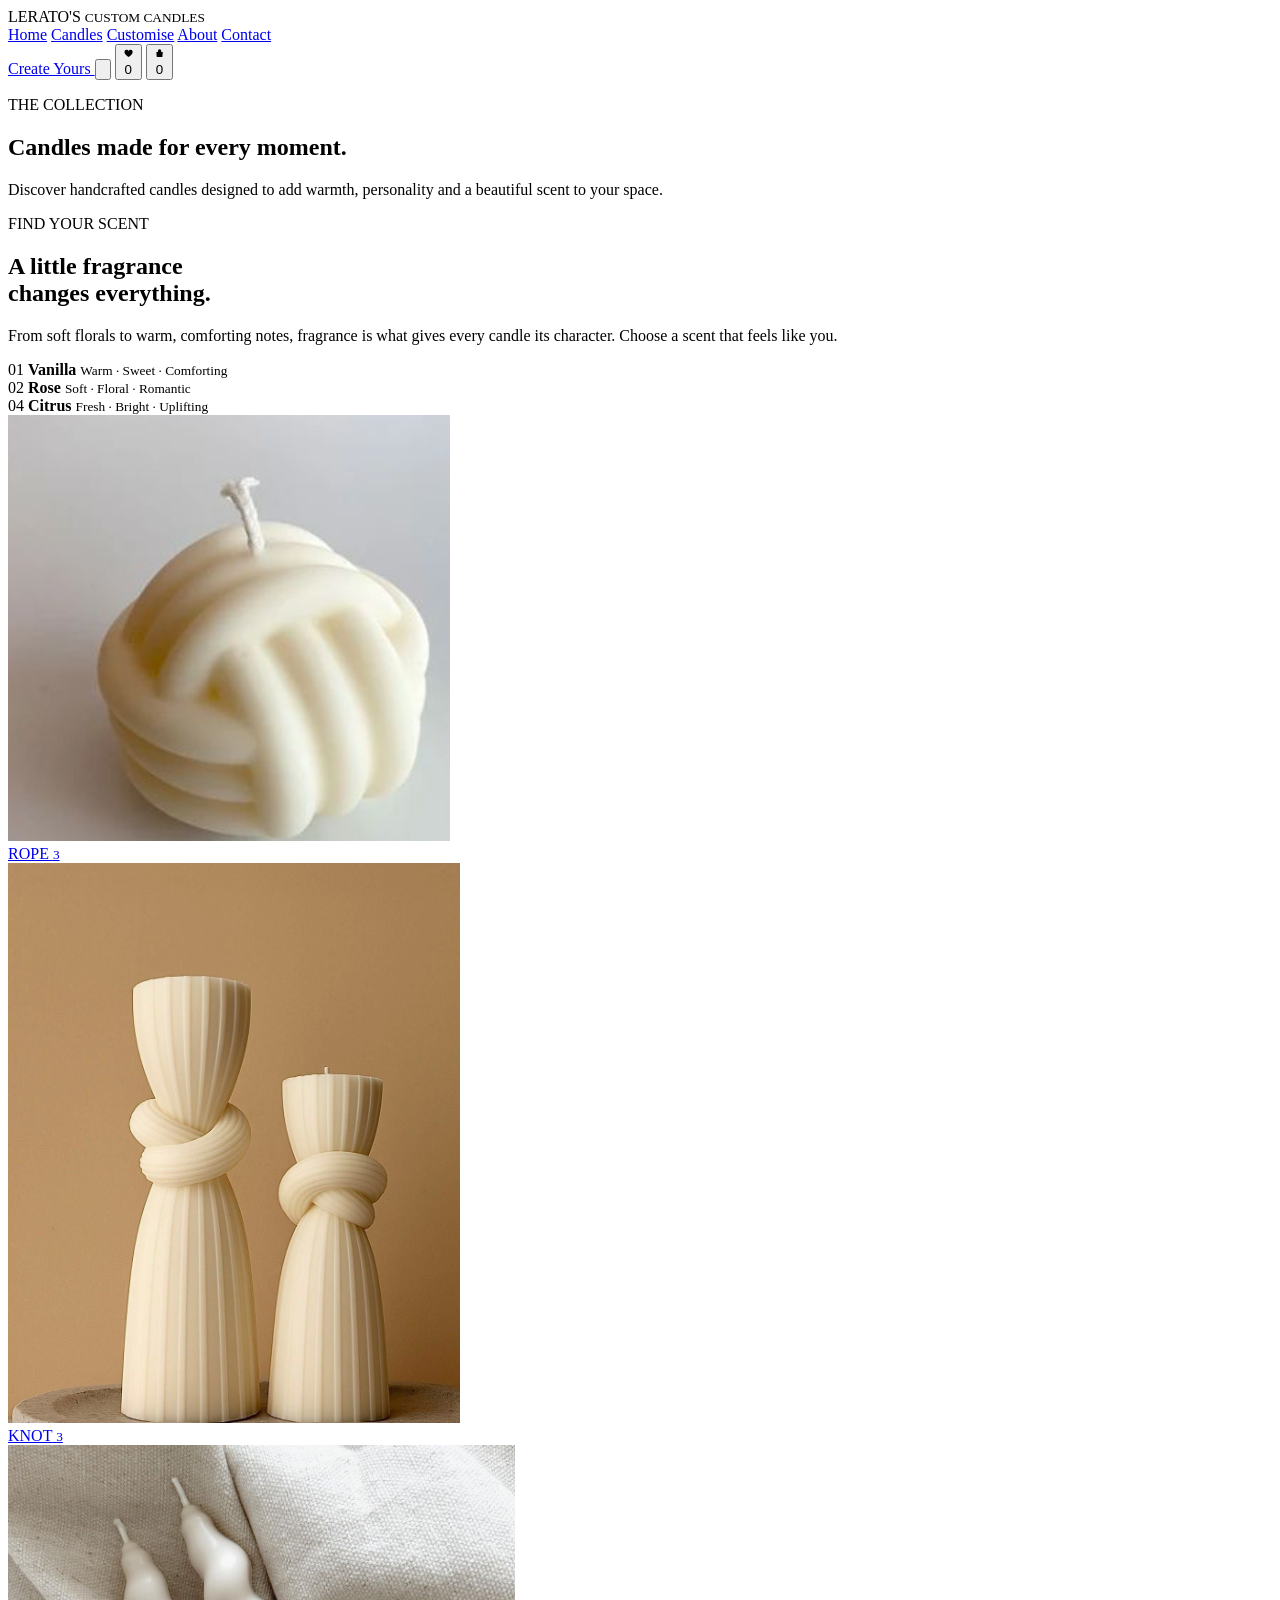
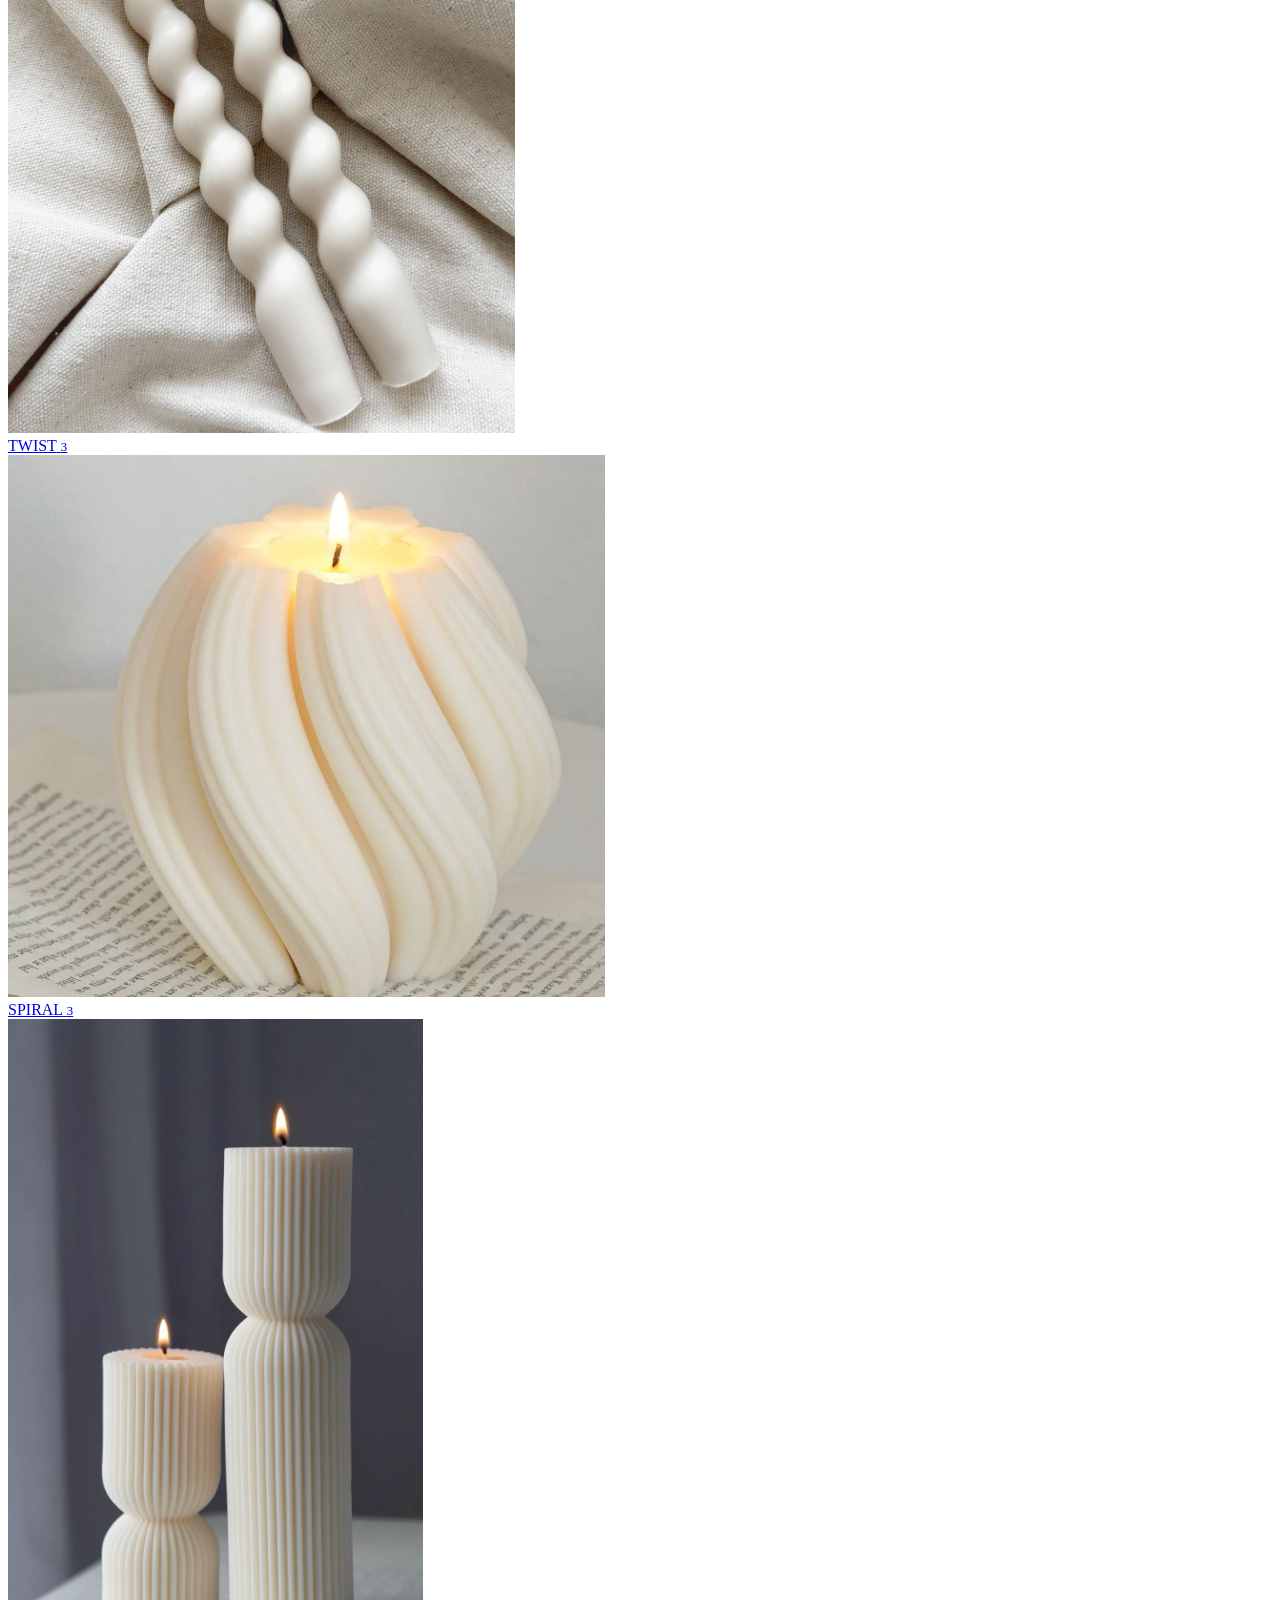
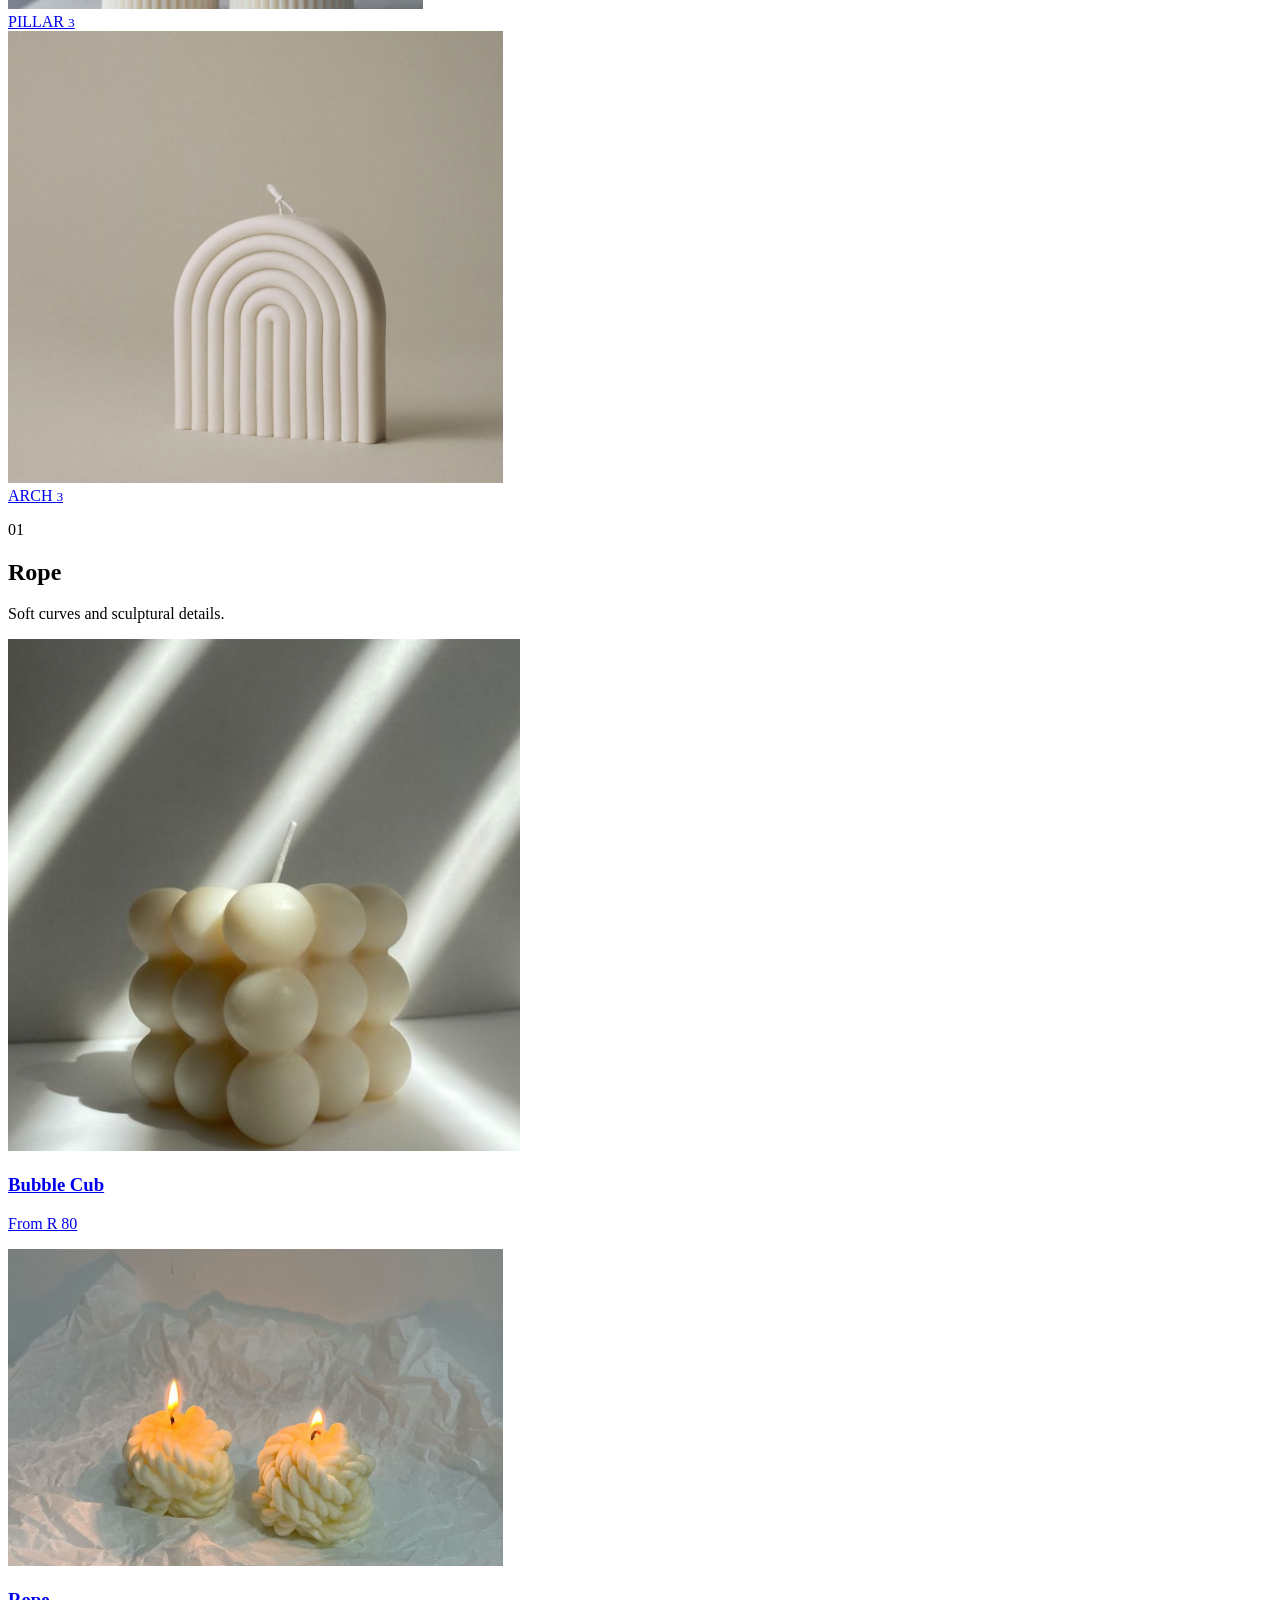
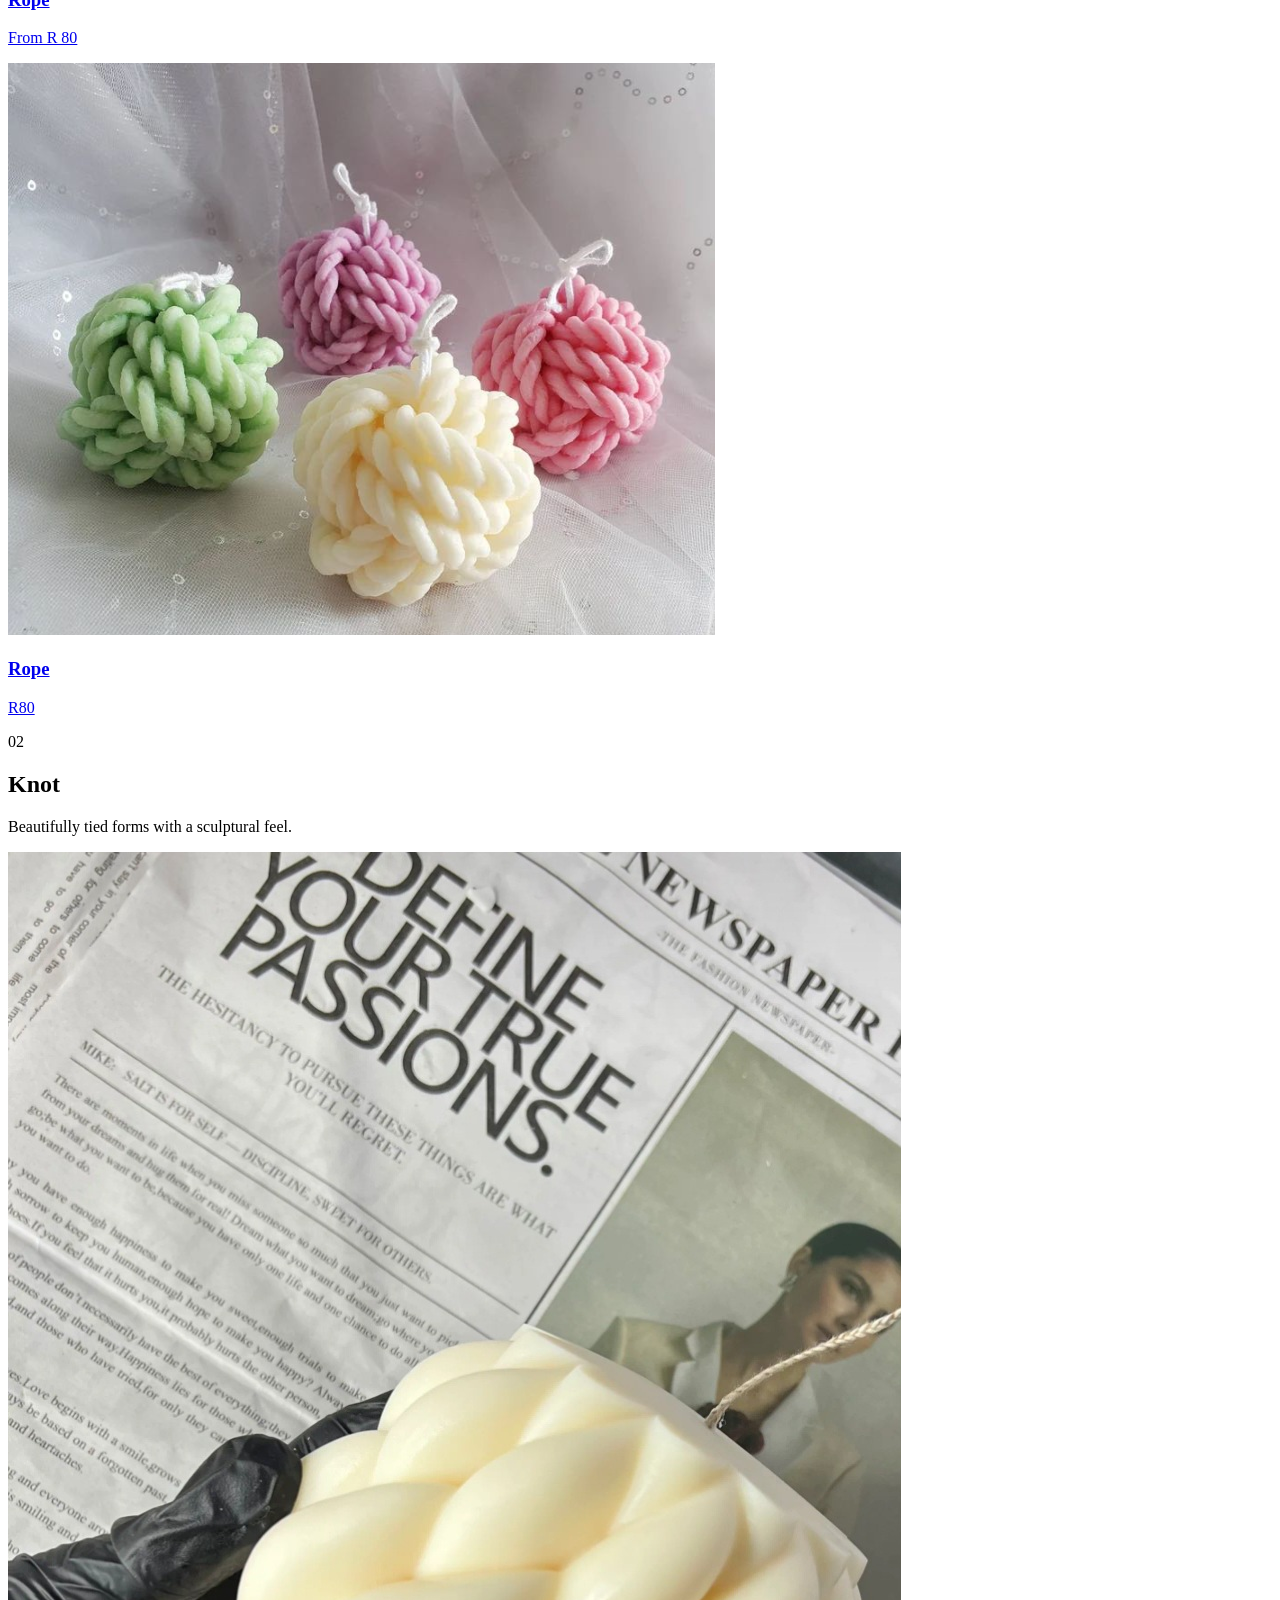
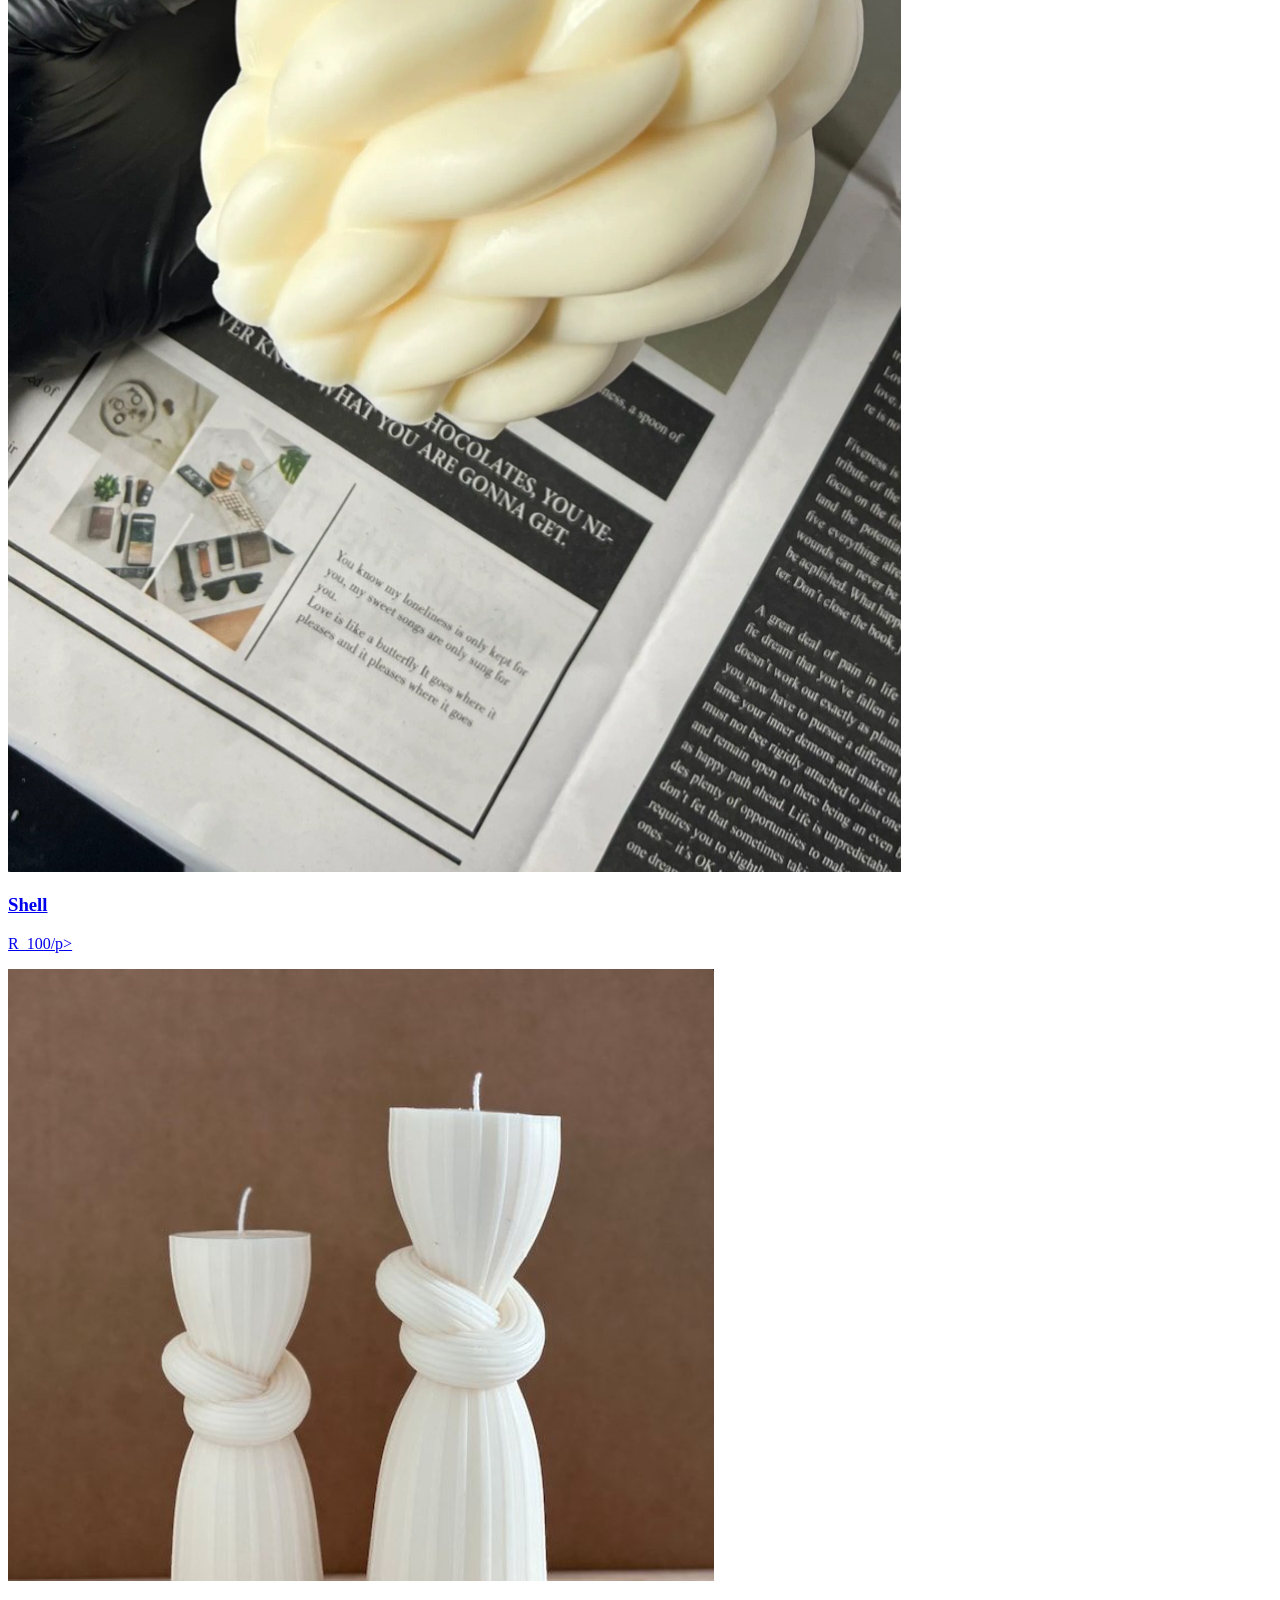
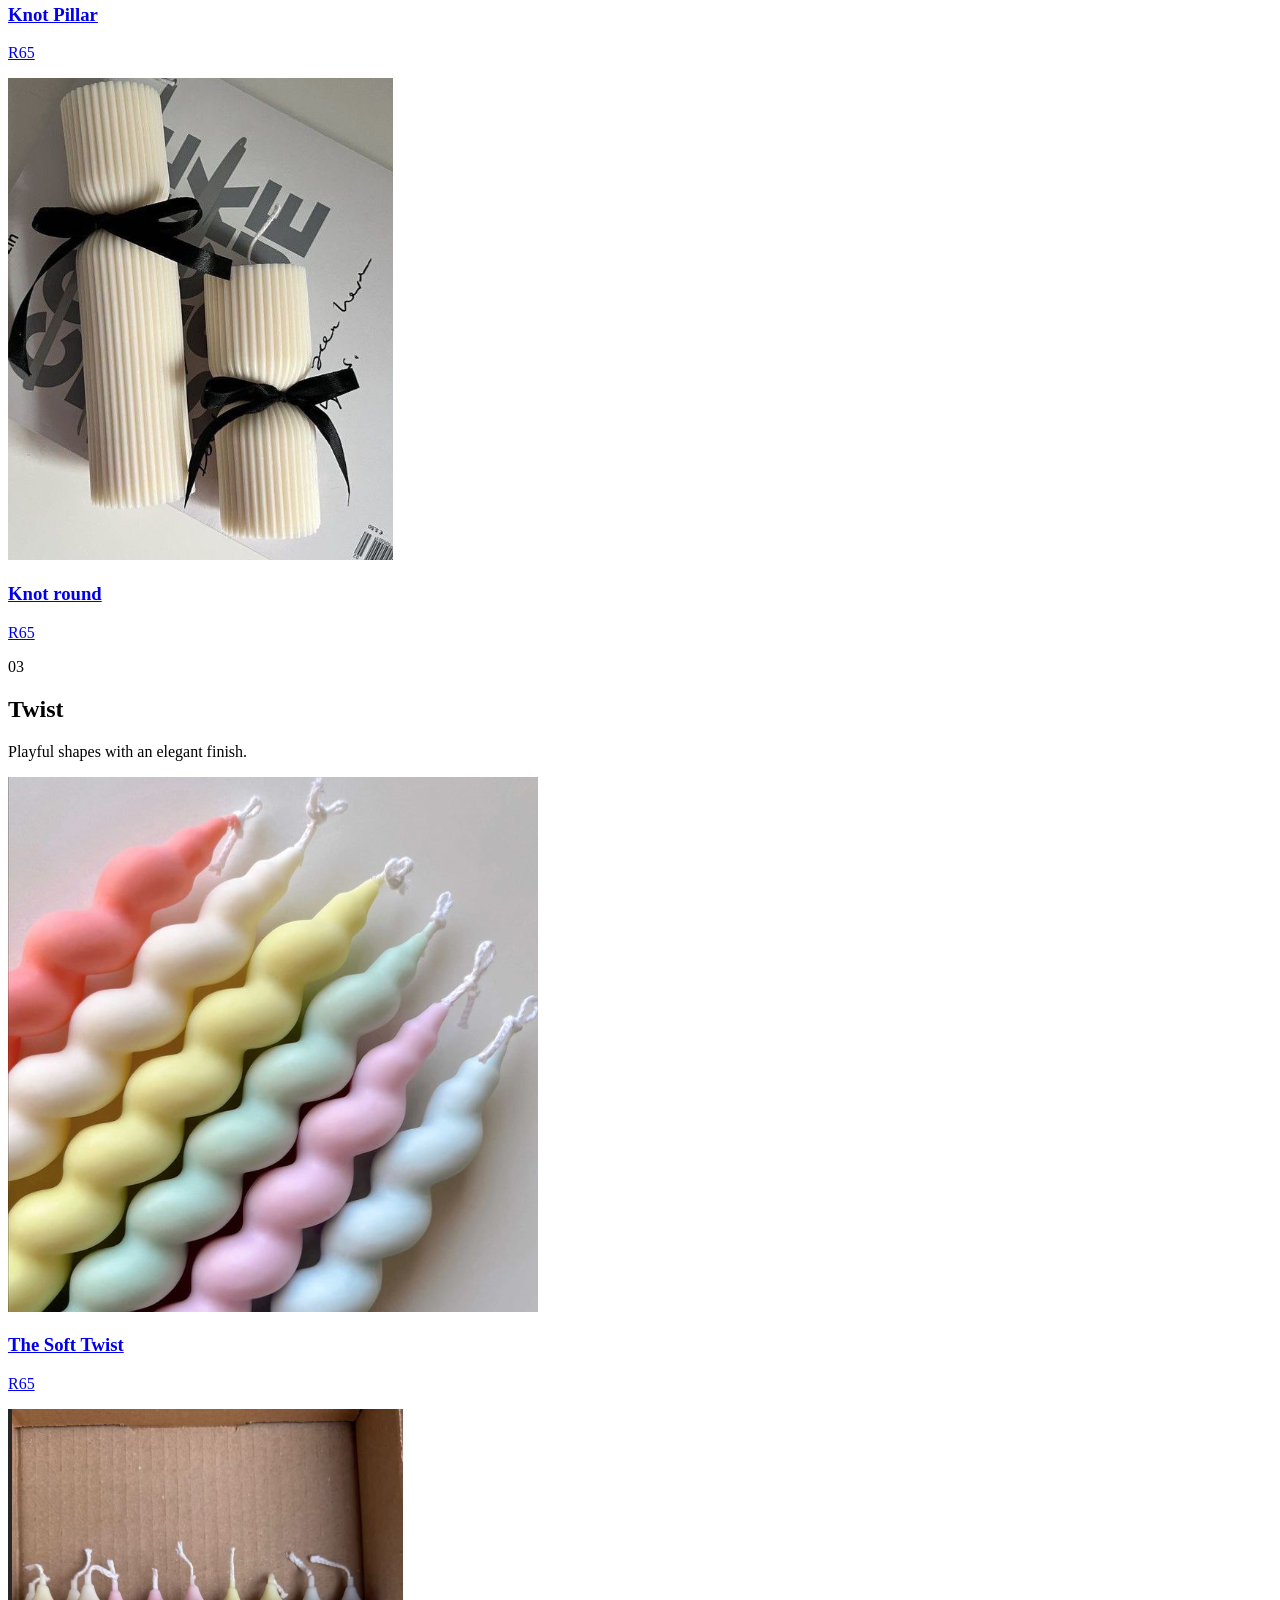
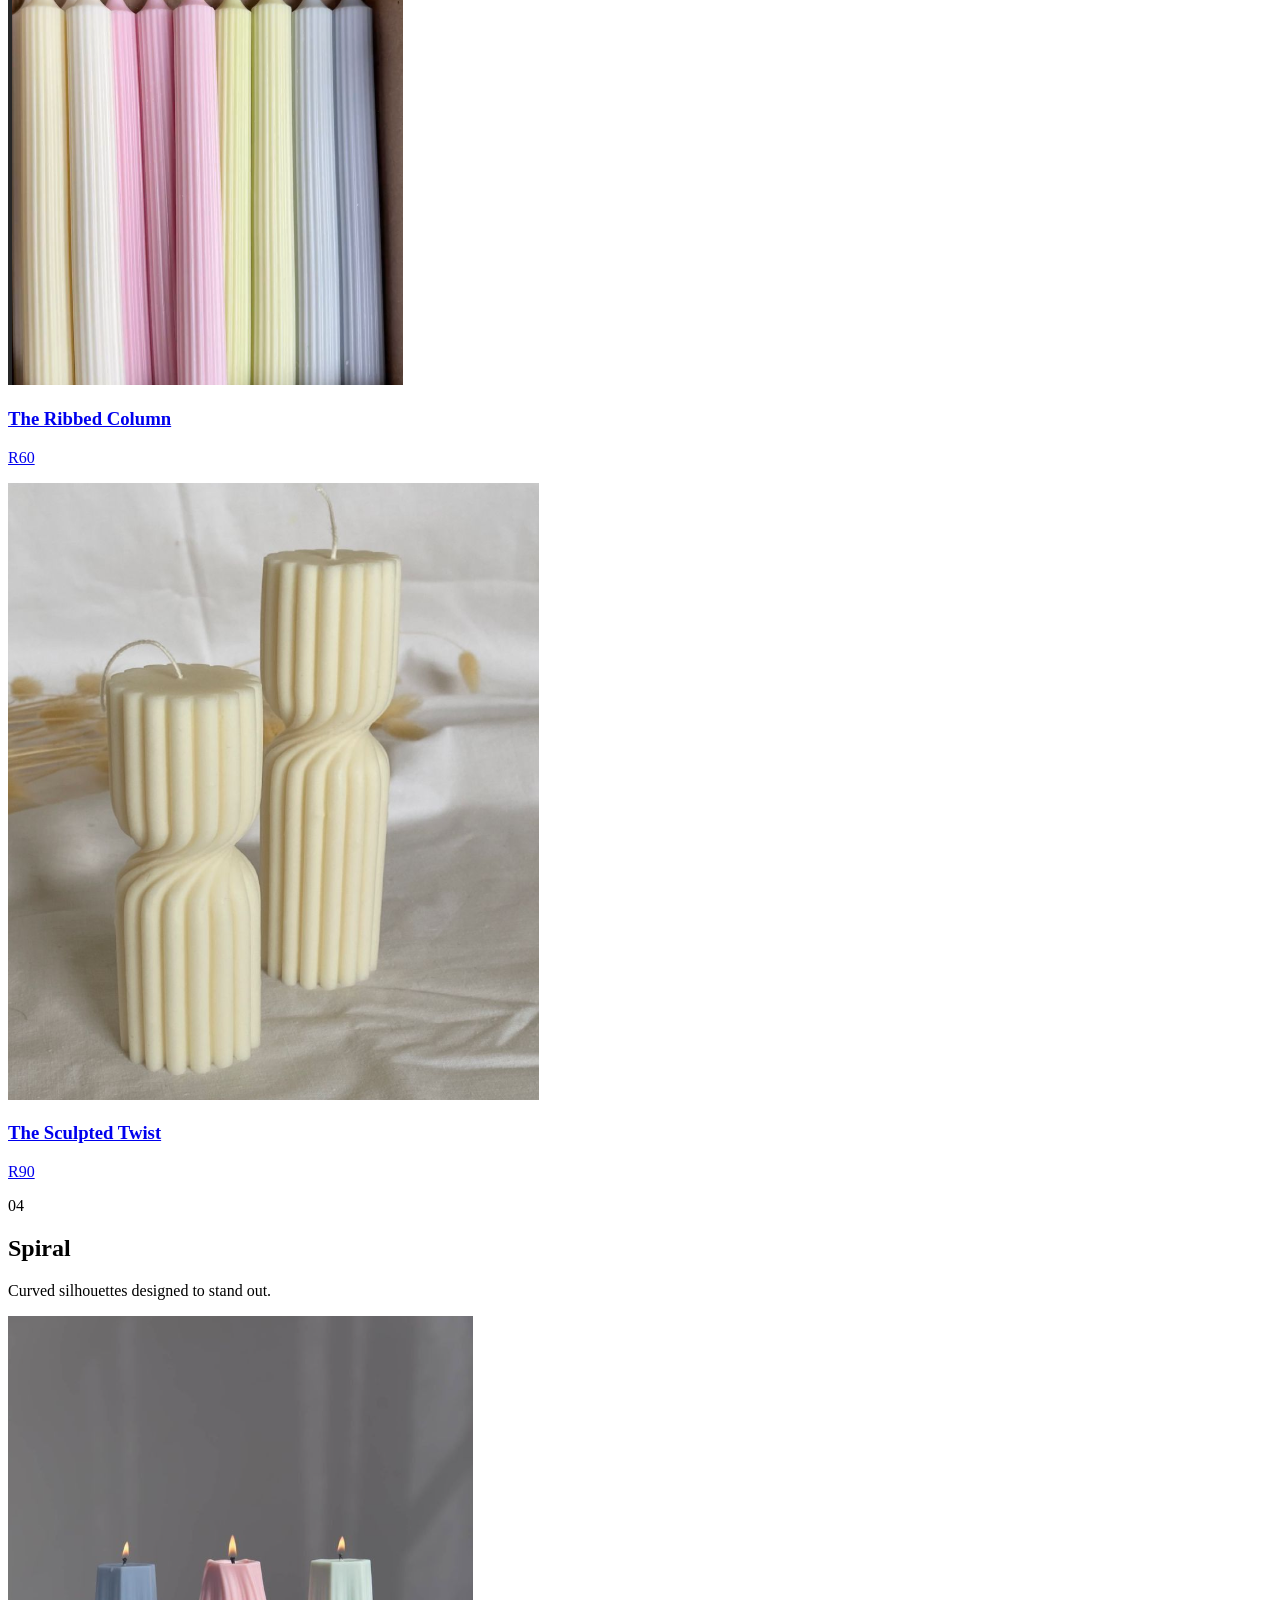
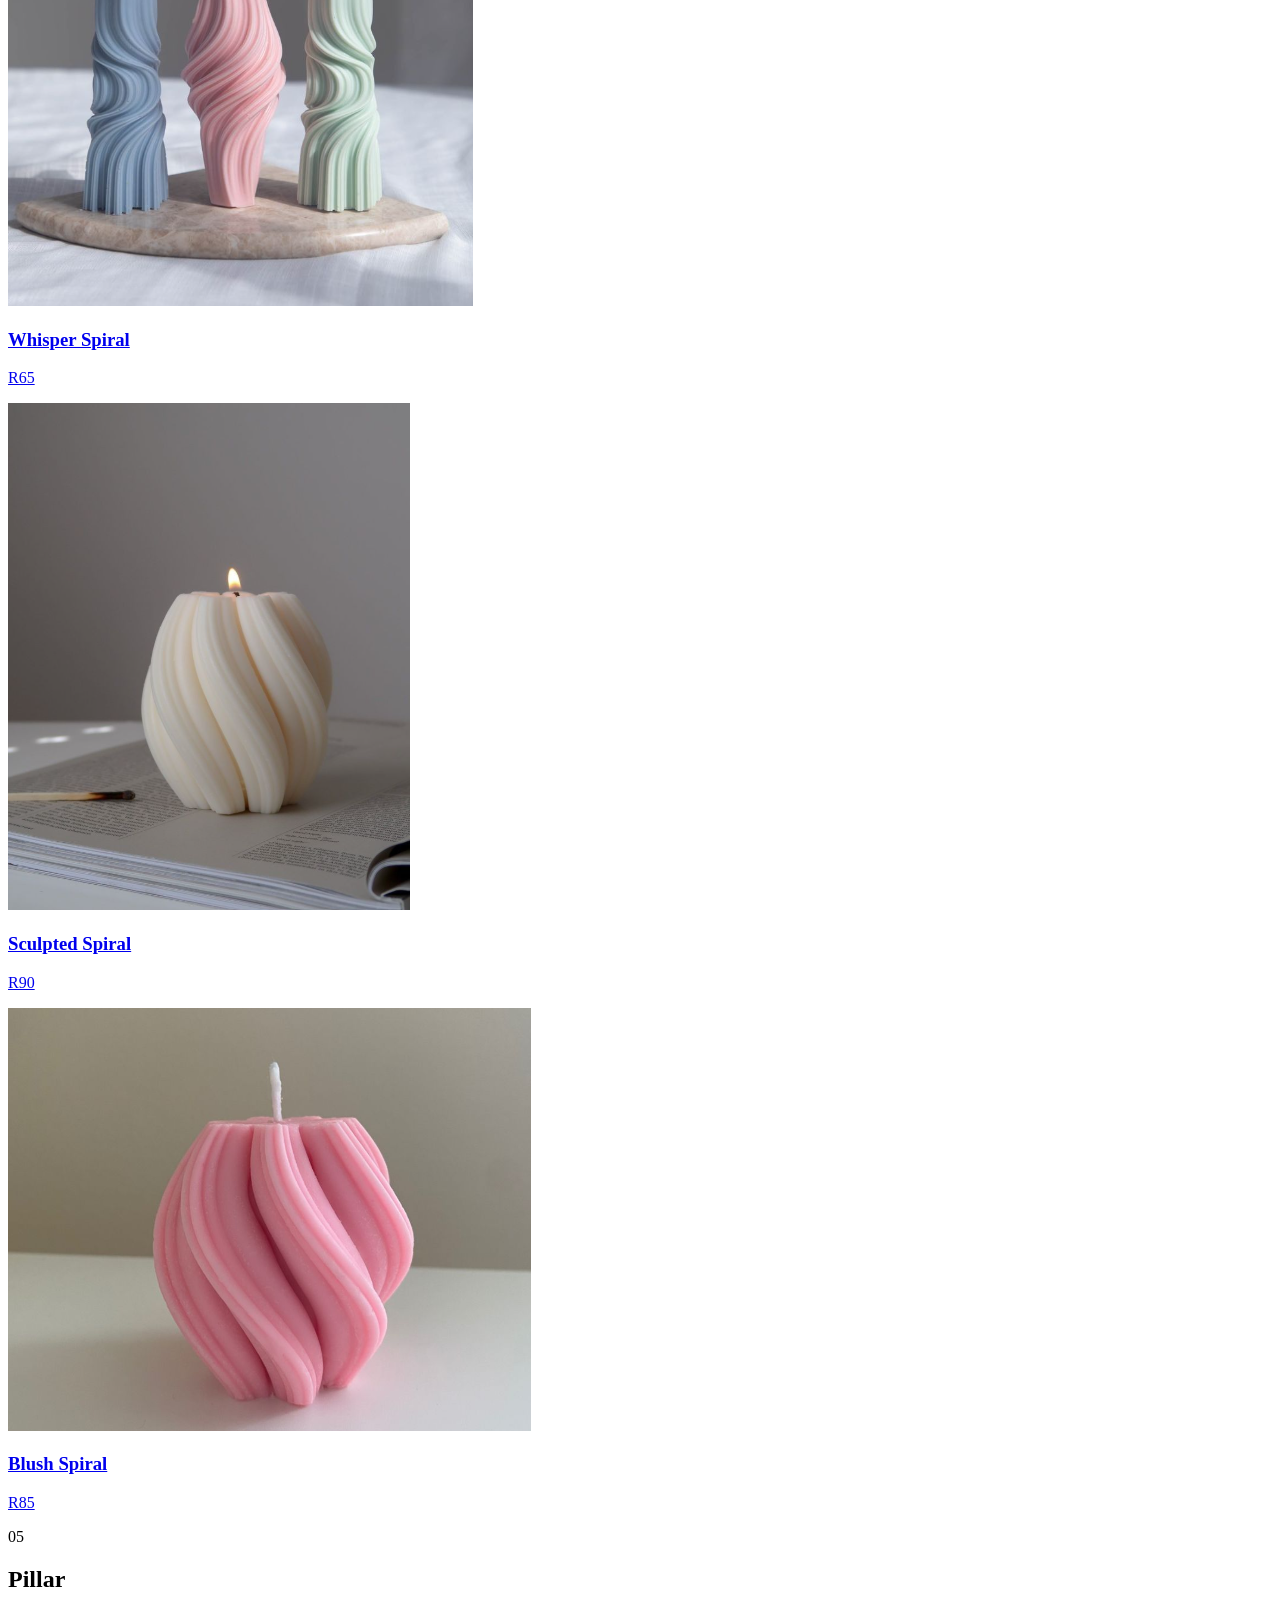
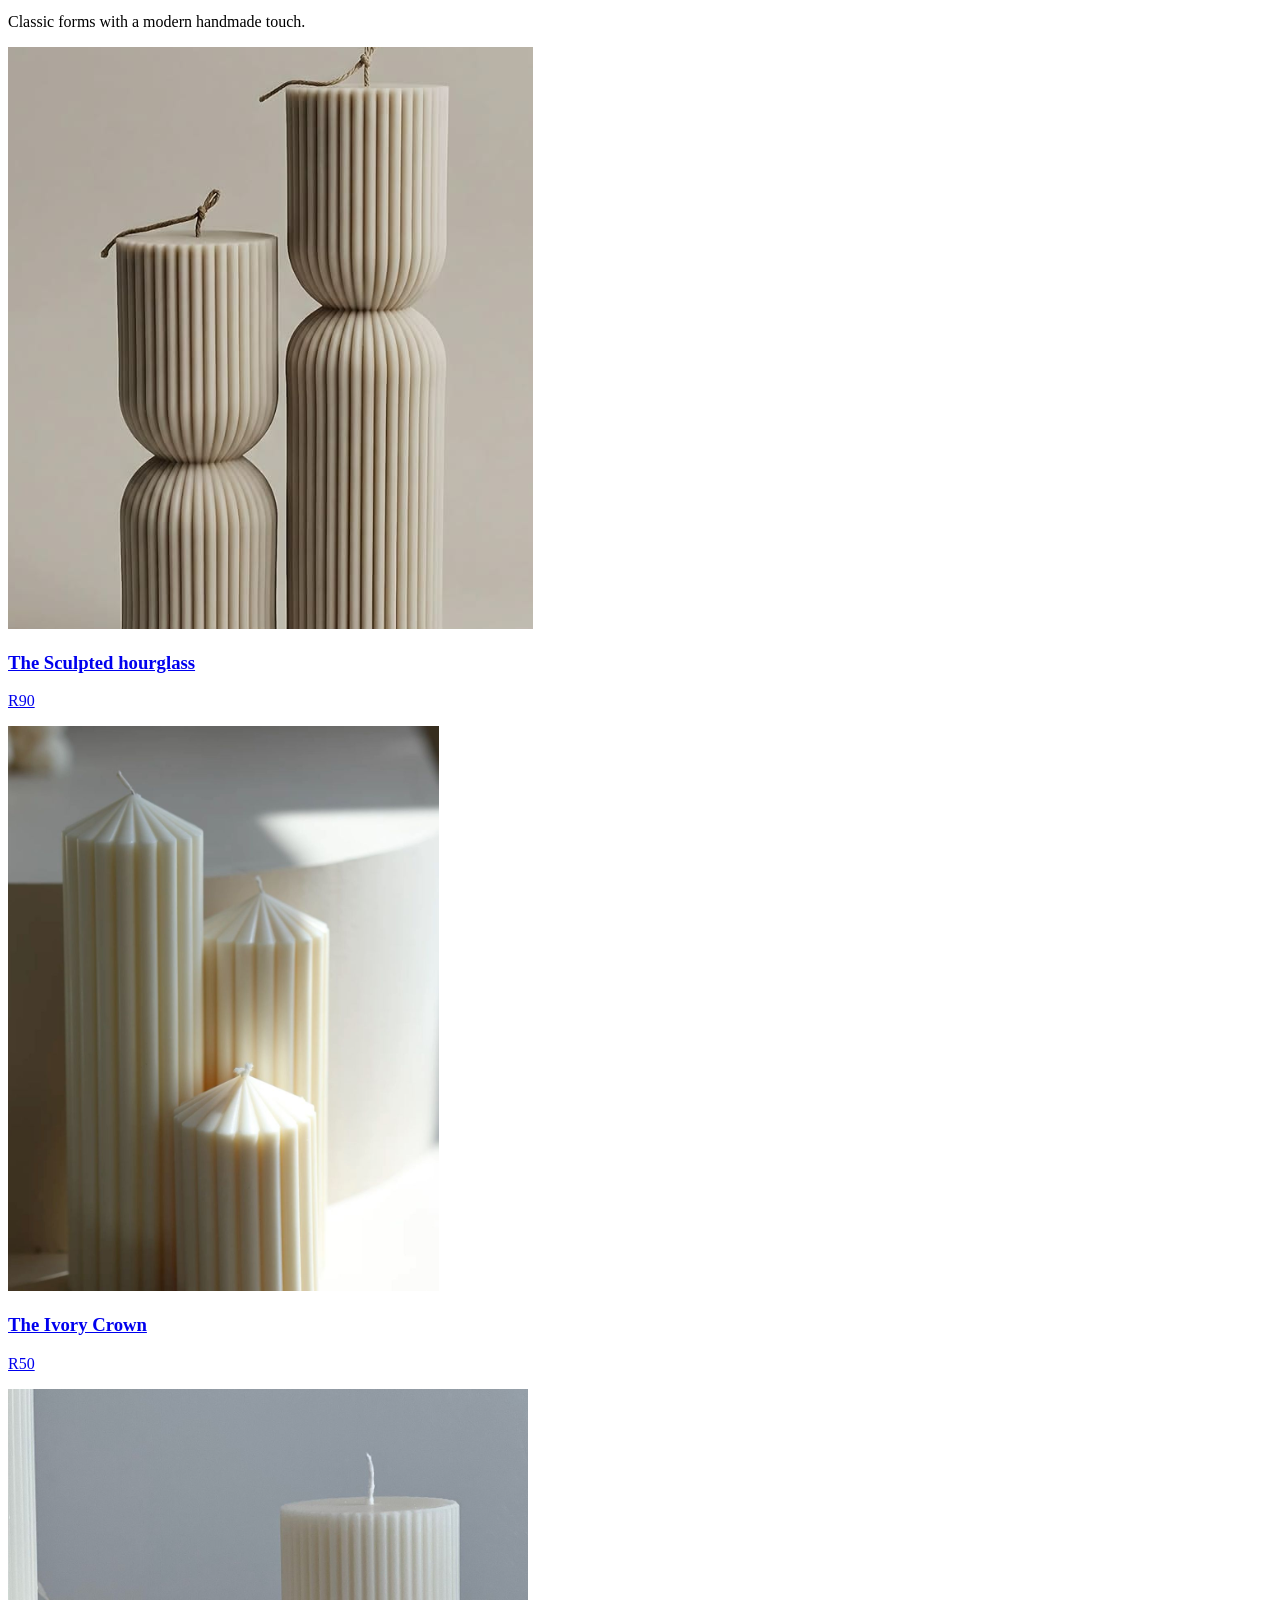
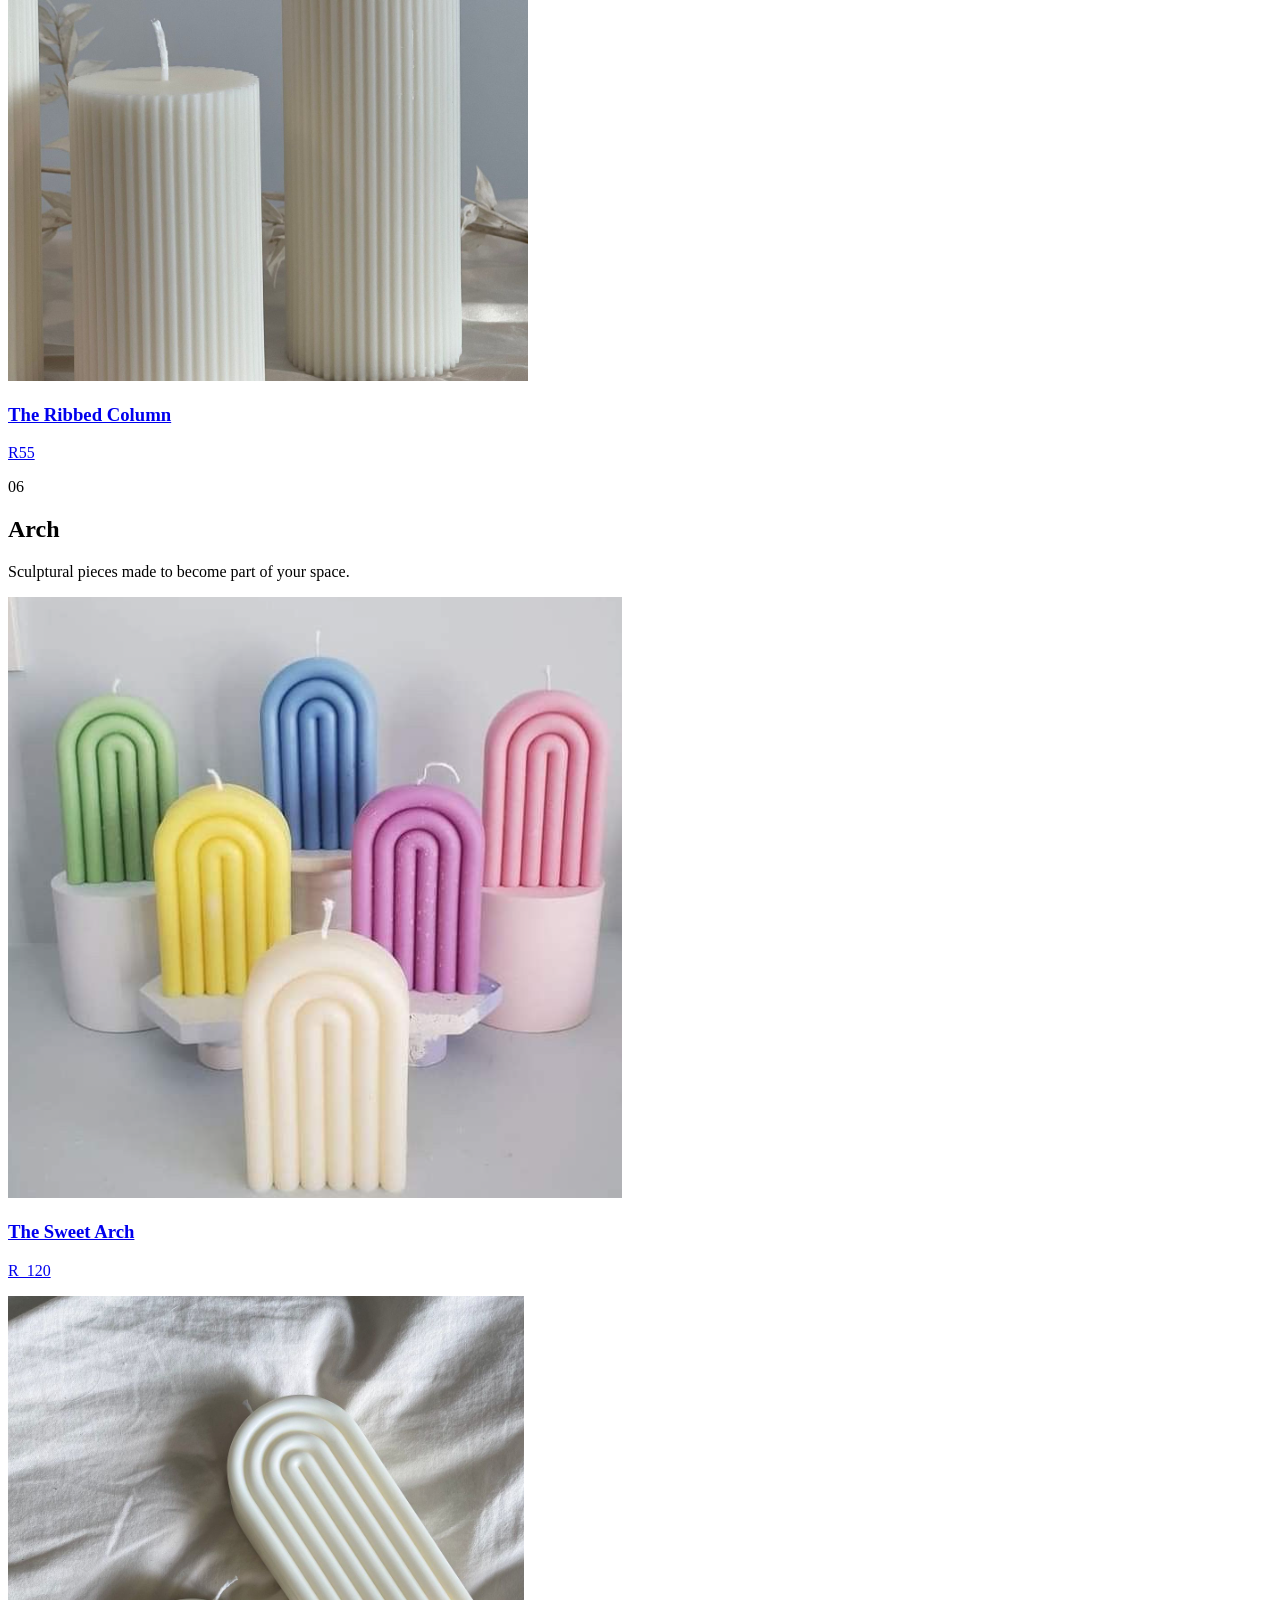
==== candles.html @ 5ab47369 "Add files via upload" ====
<!DOCTYPE html>
<html lang="en">
<head>
    <meta charset="UTF-8">
    <meta name="viewport" content="width=device-width, initial-scale=1.0">

    <title>Lerato's Custom Candles | Collection</title>

    <link rel="stylesheet" href="style.css">

    <!-- Google Fonts -->
    <link rel="preconnect" href="https://fonts.googleapis.com">
    <link rel="preconnect" href="https://fonts.gstatic.com" crossorigin>

    <link href="https://fonts.googleapis.com/css2?family=Cormorant+Garamond:wght@400;500;600;700&family=Montserrat:wght@300;400;500;600&display=swap" rel="stylesheet">
</head>

<body>

    <!-- NAVBAR -->
<header class="navbar">

    <div class="logo">
        <span>LERATO'S</span>
        <small>CUSTOM CANDLES</small>
    </div>

    <nav class="nav-links">

        <a href="index.html">Home</a>

        <a href="candles.html" class="active">Candles</a>

        <a href="index.html#customise">Customise</a>

        <a href="index.html#about">About</a>

        <a href="index.html#contact">Contact</a>

    </nav>


    <div class="nav-actions">

        <!-- CREATE YOURS -->
        <a href="index.html#customise" class="nav-button">
            Create Yours
        </a>


        <!-- SEARCH -->
        <button
            class="nav-icon"
            id="searchButton"
            aria-label="Search candles"
        >

            <svg viewBox="0 0 24 24">

                <circle
                    cx="10.8"
                    cy="10.8"
                    r="6.2"
                ></circle>

                <line
                    x1="15.5"
                    y1="15.5"
                    x2="20.5"
                    y2="20.5"
                ></line>

            </svg>

        </button>


        <!-- WISHLIST -->
        <button
            class="nav-icon"
            id="wishlistButton"
            aria-label="Saved candles"
        >

            <svg viewBox="0 0 24 24">

                <path d="
                    M20.8 8.6
                    C20.8 12.9 16.3 16.5 12 19.2
                    C7.7 16.5 3.2 12.9 3.2 8.6
                    C3.2 5.8 5.2 4 7.8 4
                    C9.6 4 11.1 5 12 6.4
                    C12.9 5 14.4 4 16.2 4
                    C18.8 4 20.8 5.8 20.8 8.6Z
                "></path>

            </svg>

            <span
                class="nav-count"
                id="wishlistCount"
            >0</span>

        </button>


        <!-- SHOPPING BAG -->
        <button
            class="nav-icon"
            id="cartButton"
            aria-label="Shopping cart"
        >

            <svg viewBox="0 0 24 24">

                <path d="M5 8.5h14l-1 11H6l-1-11Z"></path>

                <path d="
                    M8.5 8.5
                    V6
                    A3.5 3.5 0 0 1 15.5 6
                    V8.5
                "></path>

            </svg>

            <span
                class="nav-count"
                id="cartCount"
            >0</span>

        </button>

    </div>

</header>


<!-- SHOP INTRO -->

<section class="shop-hero">

    <p class="eyebrow">THE COLLECTION</p>

    <h1>Candles made for every moment.</h1>

    <p class="shop-intro">
        Discover handcrafted candles designed to add warmth,
        personality and a beautiful scent to your space.
    </p>


    <!-- SCENT INTRO -->

    <div class="scent-intro">

        <p class="scent-label">FIND YOUR SCENT</p>

        <h2>
            A little fragrance<br>
            changes everything.
        </h2>

        <p class="scent-description">
            From soft florals to warm, comforting notes,
            fragrance is what gives every candle its character.
            Choose a scent that feels like you.
        </p>


        <div class="scent-list">

            <div class="scent-item">
                <span>01</span>
                <strong>Vanilla</strong>
                <small>Warm · Sweet · Comforting</small>
            </div>

            <div class="scent-item">
                <span>02</span>
                <strong>Rose</strong>
                <small>Soft · Floral · Romantic</small>
            </div>

            <div class="scent-item">
                <span>04</span>
                <strong>Citrus</strong>
                <small>Fresh · Bright · Uplifting</small>
            </div>

        </div>

    </div>

</section>



        <!-- CATEGORY NAVIGATION -->

<section class="category-navigation">

    <a href="#rope" class="category-item">

        <div class="category-image">
            <img src="images/pic21.png" alt="Rope candles">
        </div>

        <span>ROPE</span>
        <small>3</small>

    </a>


    <a href="#knot" class="category-item">

        <div class="category-image">
            <img src="images/pic22.png" alt="Knot candles">
        </div>

        <span>KNOT</span>
        <small>3</small>

    </a>


    <a href="#twist" class="category-item">

        <div class="category-image">
            <img src="images/pic23.png" alt="Twist candles">
        </div>

        <span>TWIST</span>
        <small>3</small>

    </a>


    <a href="#spiral" class="category-item">

        <div class="category-image">
            <img src="images/pic24.png" alt="Spiral candles">
        </div>

        <span>SPIRAL</span>
        <small>3</small>

    </a>


    <a href="#pillar" class="category-item">

        <div class="category-image">
            <img src="images/pic25.png" alt="Pillar candles">
        </div>

        <span>PILLAR</span>
        <small>3</small>

    </a>


    <a href="#arch" class="category-item">

        <div class="category-image">
            <img src="images/pic26.png" alt="Arch candles">
        </div>

        <span>ARCH</span>
        <small>3</small>

    </a>

</section>
        


        <!-- =========================
             ROPE COLLECTION
        ========================== -->

        <section class="shop-category" id="rope">

    <div class="category-heading">
        <p class="eyebrow">01</p>
        <h2>Rope</h2>
        <p>Soft curves and sculptural details.</p>
    </div>

    <div class="shop-grid">
        
        <a href="product.html?id=rope1" class="shop-card">

    <div class="shop-image">
        <img src="images/pic27.png" alt="Candle Name">
    </div>

    <div class="shop-info">
        <h3>Bubble Cub</h3>
        <p>From R 80</p>
    </div>

</a>


                <a href="product.html?id=rope2" class="shop-card">

    <div class="shop-image">
        <img src="images/pic9.png" alt="Candle Name">
    </div>

    <div class="shop-info">
        <h3>Rope</h3>
        <p>From R 80</p>
    </div>

</a>

                <a href="product.html?id=rope3" class="shop-card">


                    <div class="shop-image">
                        <img src="images/pic8.png" alt="Rope candle">
                    </div>

                    <div class="shop-info">
                        <h3>Rope</h3>
                        <p>R80</p>
                    </div>

                </a>

            </div>

        </section>


        <!-- =========================
             KNOT COLLECTION
        ========================== -->

        <section class="shop-category" id="knot">

            <div class="category-heading">
                <p class="eyebrow">02</p>
                <h2>Knot</h2>
                <p>Beautifully tied forms with a sculptural feel.</p>
            </div>

            <div class="shop-grid">

                <a href="product.html?id=knot1" class="shop-card">
                

                    <div class="shop-image">
                        <img src="images/pic16.jpg" alt="Knot candle">
                    </div>

                    <div class="shop-info">
                        <h3>Shell</h3>
                        <p>R_100/p>
                    </div>

                </a>


                <a href="product.html?id=knot2" class="shop-card">

                    <div class="shop-image">
                        <img src="images/pic28.png" alt="Knot candle">
                    </div>

                    <div class="shop-info">
                        <h3>Knot Pillar</h3>
                        <p>R65</p>
                    </div>

                </a>


                <a href="product.html?id=knot3" class="shop-card">

                    <div class="shop-image">
                        <img src="images/pic29.png" alt="Knot candle">
                    </div>

                    <div class="shop-info">
                        <h3>Knot round</h3>
                        <p>R65</p>
                    </div>

                </a>

            </div>

        </section>


        <!-- =========================
     TWIST COLLECTION
========================== -->

<section class="shop-category" id="twist">

    <div class="category-heading">
        <p class="eyebrow">03</p>
        <h2>Twist</h2>
        <p>Playful shapes with an elegant finish.</p>
    </div>

    <div class="shop-grid">

        <!-- TWIST 1 -->
        <a href="product.html?id=twist1" class="shop-card">

            <div class="shop-image">
                <img src="images/pic11.png" alt="The Soft Twist">
            </div>

            <div class="shop-info">
                <h3>The Soft Twist</h3>
                <p>R65</p>
            </div>

        </a>


        <!-- TWIST 2 -->
        <a href="product.html?id=twist2" class="shop-card">

            <div class="shop-image">
                <img src="images/pic12.png" alt="The Ribbed Column">
            </div>

            <div class="shop-info">
                <h3>The Ribbed Column</h3>
                <p>R60</p>
            </div>

        </a>


        <!-- TWIST 3 -->
        <a href="product.html?id=twist3" class="shop-card">

            <div class="shop-image">
                <img src="images/pic13.png" alt="The Sculpted Twist">
            </div>

            <div class="shop-info">
                <h3>The Sculpted Twist</h3>
                <p>R90</p>
            </div>

        </a>

    </div>

</section>


        <!-- =========================
             SPIRAL COLLECTION
        ========================== -->

        <section class="shop-category" id="spiral"> 

            <div class="category-heading">
                <p class="eyebrow">04</p>
                <h2>Spiral</h2>
                <p>Curved silhouettes designed to stand out.</p>
            </div>

            <div class="shop-grid">

                <a href="product.html?id=spiral1" class="shop-card">

                    <div class="shop-image">
                        <img src="images/pic14.png" alt="Spiral candle">
                    </div>

                    <div class="shop-info">
                        <h3>Whisper Spiral</h3>
                        <p>R65</p>
                    </div>

                </a>

                
                 <a href="product.html?id=spiral2" class="shop-card">
                    <div class="shop-image">
                        <img src="images/pic10.png" alt="Spiral candle">
                    </div>

                    <div class="shop-info">
                        <h3>Sculpted Spiral</h3>
                        <p>R90</p>
                    </div>

                </a>


                <a href="product.html?id=spiral3" class="shop-card">

                    <div class="shop-image">
                        <img src="images/pic30.png" alt="Spiral candle">
                    </div>

                    <div class="shop-info">
                        <h3>Blush Spiral</h3>
                        <p>R85</p>
                    </div>

                </a>

            </div>

        </section>


        <!-- =========================
             PILLAR COLLECTION
        ========================== -->

        <section class="shop-category" id="pillar">

            <div class="category-heading">
                <p class="eyebrow">05</p>
                <h2>Pillar</h2>
                <p>Classic forms with a modern handmade touch.</p>
            </div>

            <div class="shop-grid">

                <a href="product.html?id=pillar1" class="shop-card">

                    <div class="shop-image">
                        <img src="images/pic31.png" alt="Pillar candle">
                    </div>

                    <div class="shop-info">
                        <h3>The Sculpted hourglass</h3>
                        <p>R90</p>
                    </div>

                </a>


                 <a href="product.html?id=pillar2" class="shop-card">

                    <div class="shop-image">
                        <img src="images/pic32.png" alt="Pillar candle">
                    </div>

                    <div class="shop-info">
                        <h3>The Ivory Crown</h3>
                        <p>R50</p>
                    </div>

                </a>


                 <a href="product.html?id=pillar3" class="shop-card">

                    <div class="shop-image">
                        <img src="images/pic33.png" alt="Pillar candle">
                    </div>

                    <div class="shop-info">
                        <h3>The Ribbed Column</h3>
                        <p>R55</p>
                    </div>

                </a>

            </div>

        </section>


        <!-- =========================
             ARCH COLLECTION
        ========================== -->

        <section class="shop-category" id="arch">

            <div class="category-heading">
                <p class="eyebrow">06</p>
                <h2>Arch</h2>
                <p>Sculptural pieces made to become part of your space.</p>
            </div>

            <div class="shop-grid">

                <a href="product.html?id=arch1" class="shop-card">

                    <div class="shop-image">
                        <img src="images/pic19.png" alt="Arch candle">
                    </div>

                    <div class="shop-info">
                        <h3>The Sweet Arch</h3>
                        <p>R_120</p>
                    </div>

                </a>


                <a href="product.html?id=arch2" class="shop-card">

                    <div class="shop-image">
                        <img src="images/pic18.png" alt="Arch candle">
                    </div>

                    <div class="shop-info">
                        <h3>The Dreamy Arch</h3>
                        <p>R_120</p>
                    </div>

                </a>


                <a href="product.html?id=arch3" class="shop-card">

                    <div class="shop-image">
                        <img src="images/pic15.png" alt="Arch candle">
                    </div>

                    <div class="shop-info">
                        <h3>The Painted Arch</h3>
                        <p>R_120</p>
                    </div>

                </a>

            </div>

        </section>

    </main>


<!-- AVELISSE ATELIER SHOP FOOTER -->
<footer class="shop-footer">

    <div class="shop-footer-inner">

        <!-- BRAND -->
        <div class="shop-footer-brand">

            <a href="index.html" class="shop-footer-logo">
                Avelisse
                <span>ATELIER</span>
            </a>

            <p class="shop-footer-intro">
                A little candle atelier creating handmade pieces
                to bring warmth, beauty and personality into your space.
            </p>

            <!-- SOCIAL ICONS -->
            <div class="shop-footer-socials">

                <a href="#" aria-label="Instagram">
                    <svg viewBox="0 0 24 24">
                        <rect x="3" y="3" width="18" height="18" rx="5"/>
                        <circle cx="12" cy="12" r="4"/>
                        <circle cx="17.5" cy="6.5" r=".7"/>
                    </svg>
                </a>

                <a href="#" aria-label="TikTok">
                    <svg viewBox="0 0 24 24">
                        <path d="M14 3v12.2a4.2 4.2 0 1 1-4.2-4.2"/>
                        <path d="M14 3c.5 3 2.4 4.8 5 5"/>
                    </svg>
                </a>

                <a href="#" aria-label="WhatsApp">
                    <svg viewBox="0 0 24 24">
                        <path d="M20.5 11.7a8.5 8.5 0 0 1-12.6 7.4L3 20.5l1.4-4.6a8.5 8.5 0 1 1 16.1-4.2Z"/>
                        <path d="M8.5 8.5c.7 3 2.1 4.4 5.1 5.1"/>
                    </svg>
                </a>

            </div>

            <p class="shop-footer-contact">
                Questions or custom orders?<br>
                <a href="index.html#contact">Get in touch with us ↗</a>
            </p>

        </div>

        <!-- SHOP -->
        <div class="shop-footer-column">
            <h3>SHOP</h3>
            <a href="candles.html">Shop all candles</a>
            <a href="candles.html#rope">Rope collection</a>
            <a href="candles.html#knot">Knot collection</a>
            <a href="candles.html#twist">Twist collection</a>
            <a href="candles.html#spiral">Spiral collection</a>
            <a href="candles.html#pillar">Pillar collection</a>
            <a href="candles.html#arch">Arch collection</a>
        </div>

        <!-- OUR WORLD -->
        <div class="shop-footer-column">
            <h3>OUR WORLD</h3>
            <a href="story.html">Our story</a>
            <a href="masterclass.html">Candle masterclasses</a>
            <a href="index.html#contact">Custom orders</a>
        </div>

        <!-- HELP -->
        <div class="shop-footer-column">
            <h3>HERE TO HELP</h3>
            <a href="index.html#contact">Contact us</a>
            <a href="index.html#contact">Candle care</a>
            <a href="index.html#contact">Delivery &amp; collection</a>
            <a href="index.html#contact">Returns &amp; exchanges</a>
        </div>

    </div>

    <div class="shop-footer-bottom">
        <p>© 2026 Avelisse Atelier</p>
        <p>Handmade with care, made to feel like you.</p>
    </div>

</footer>


</body>
</html>
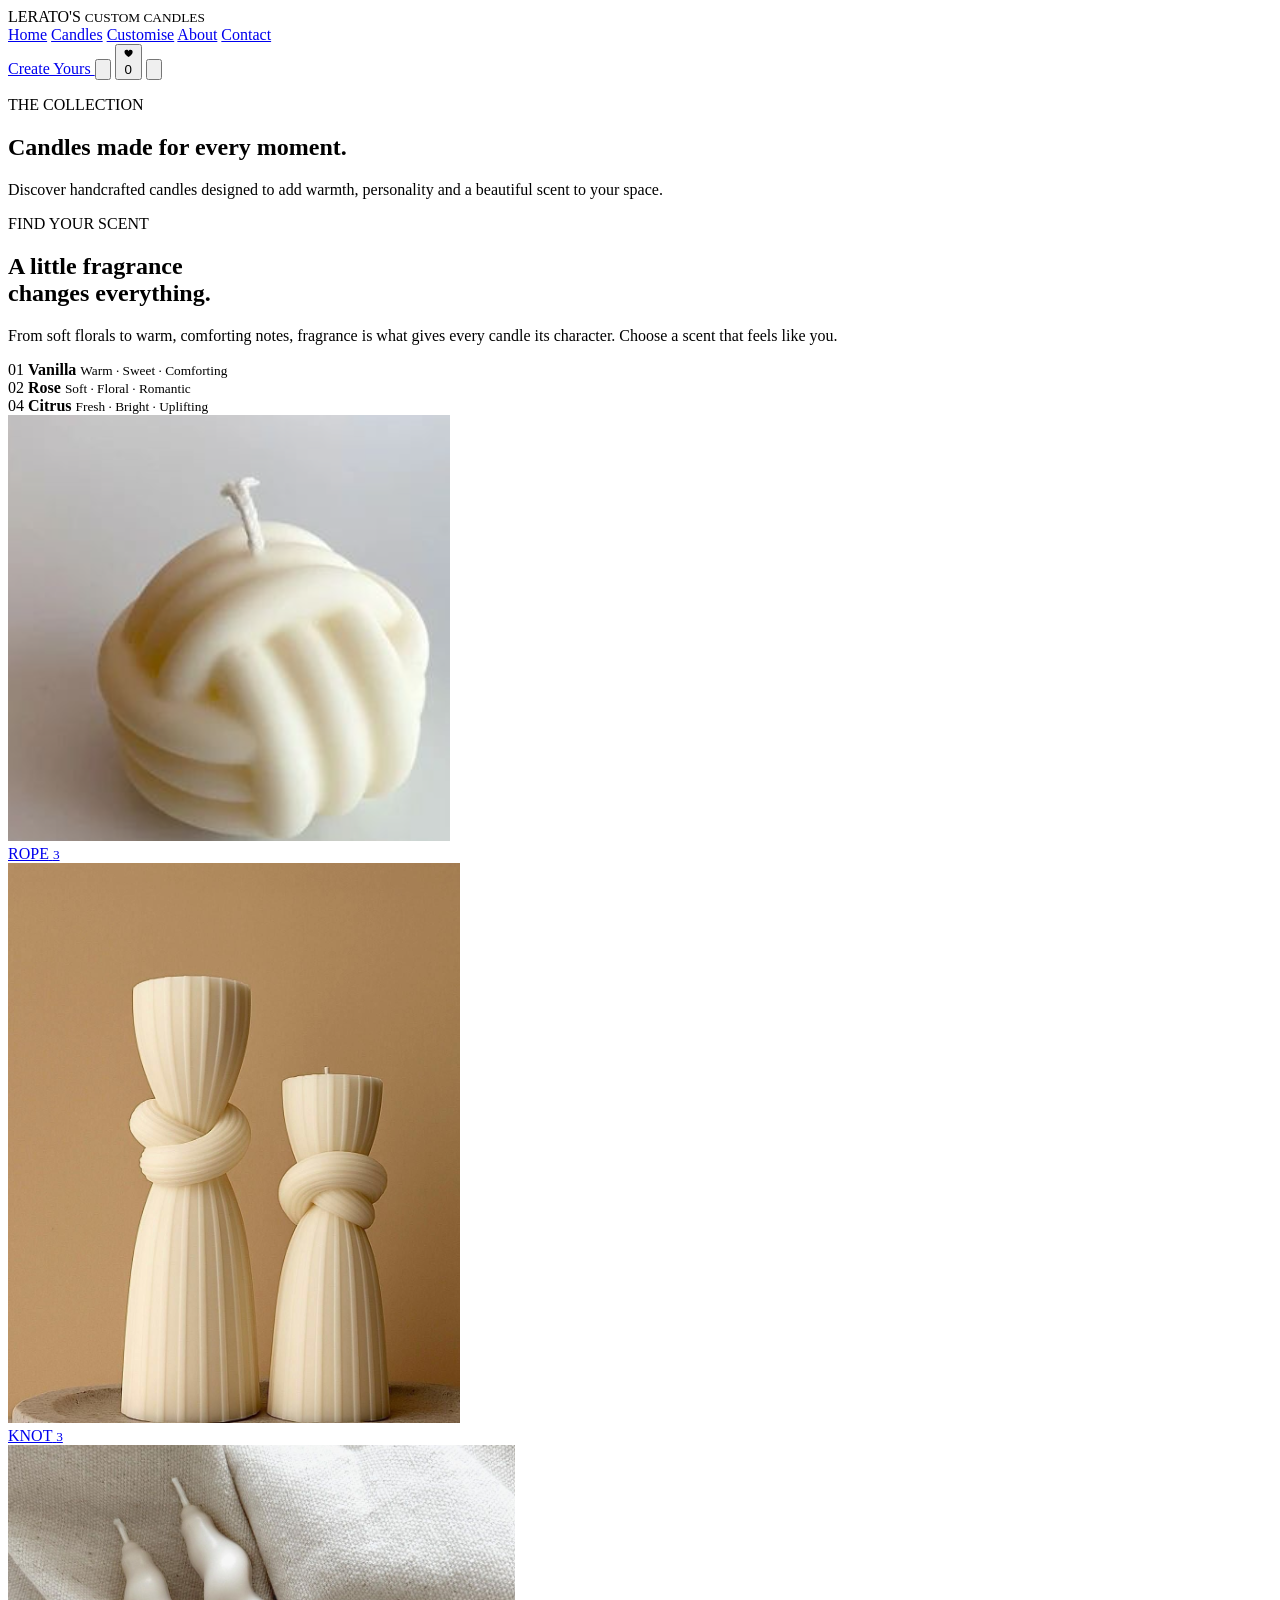
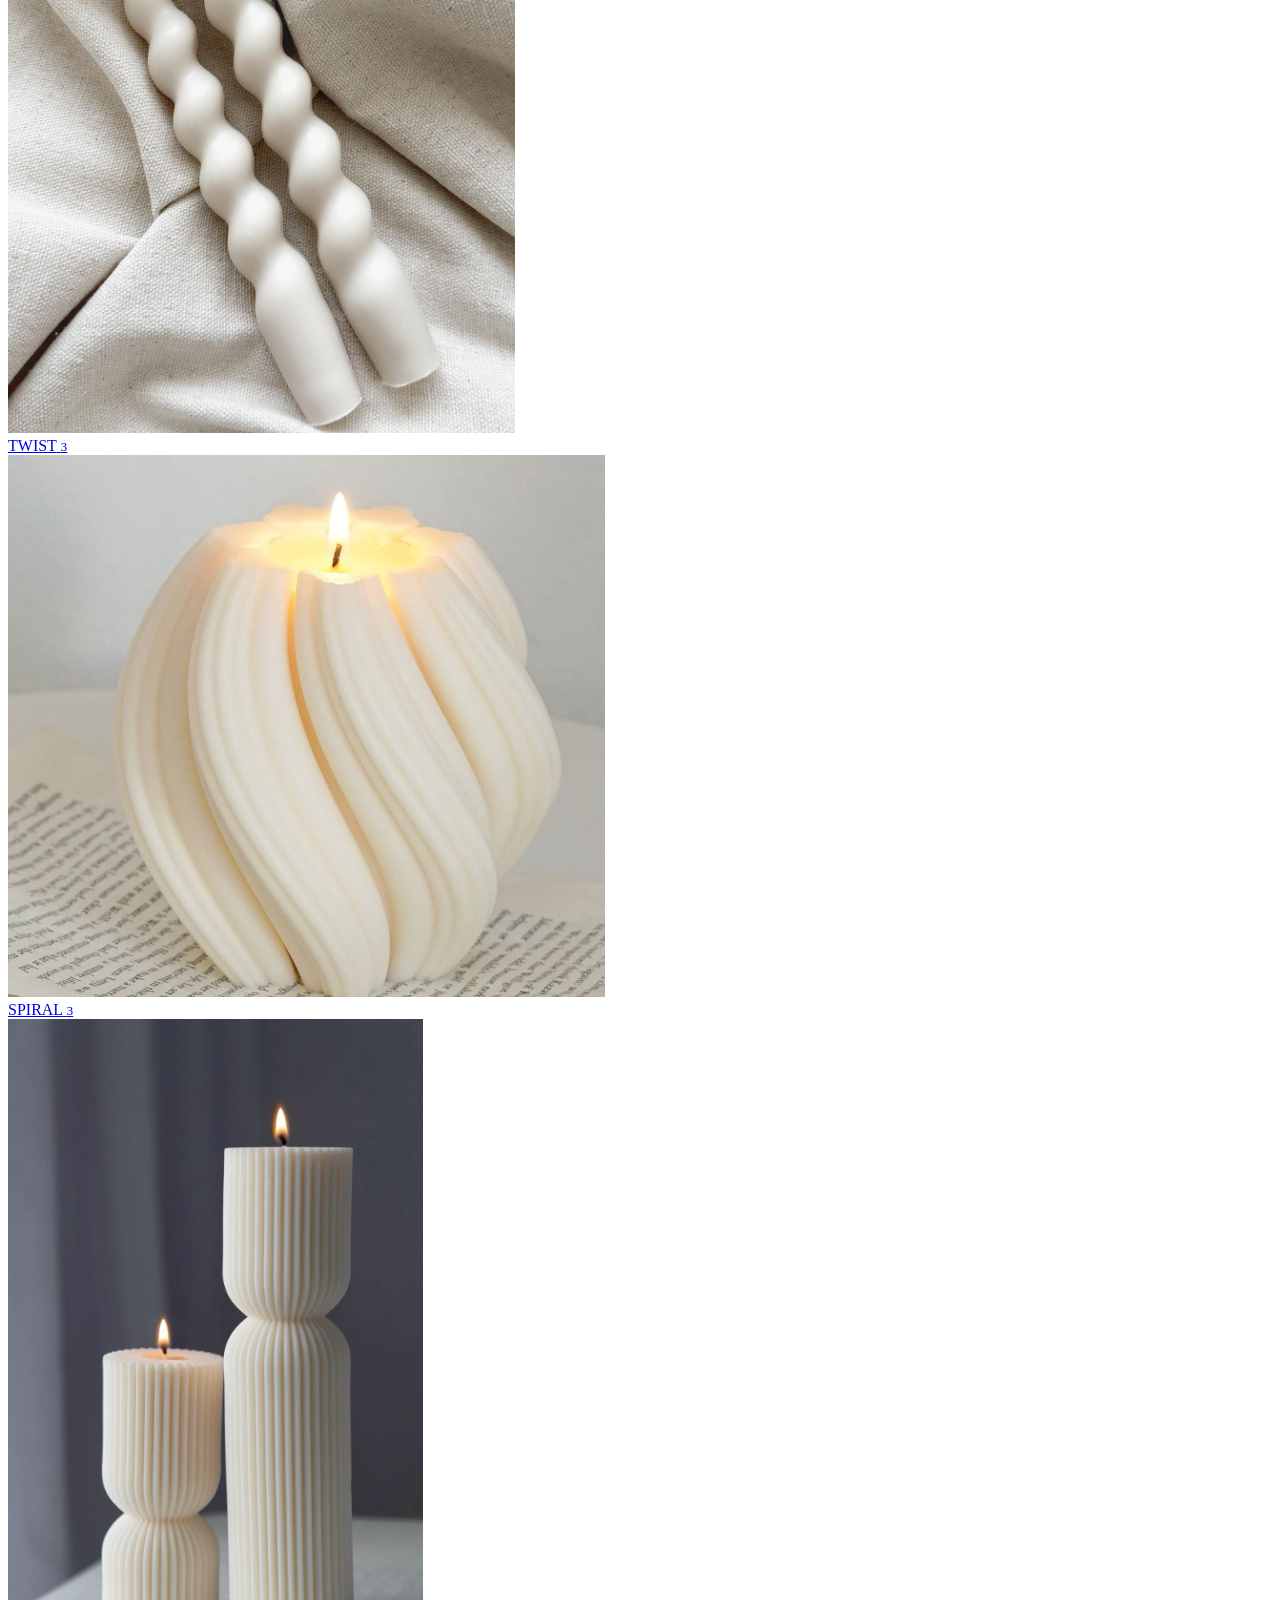
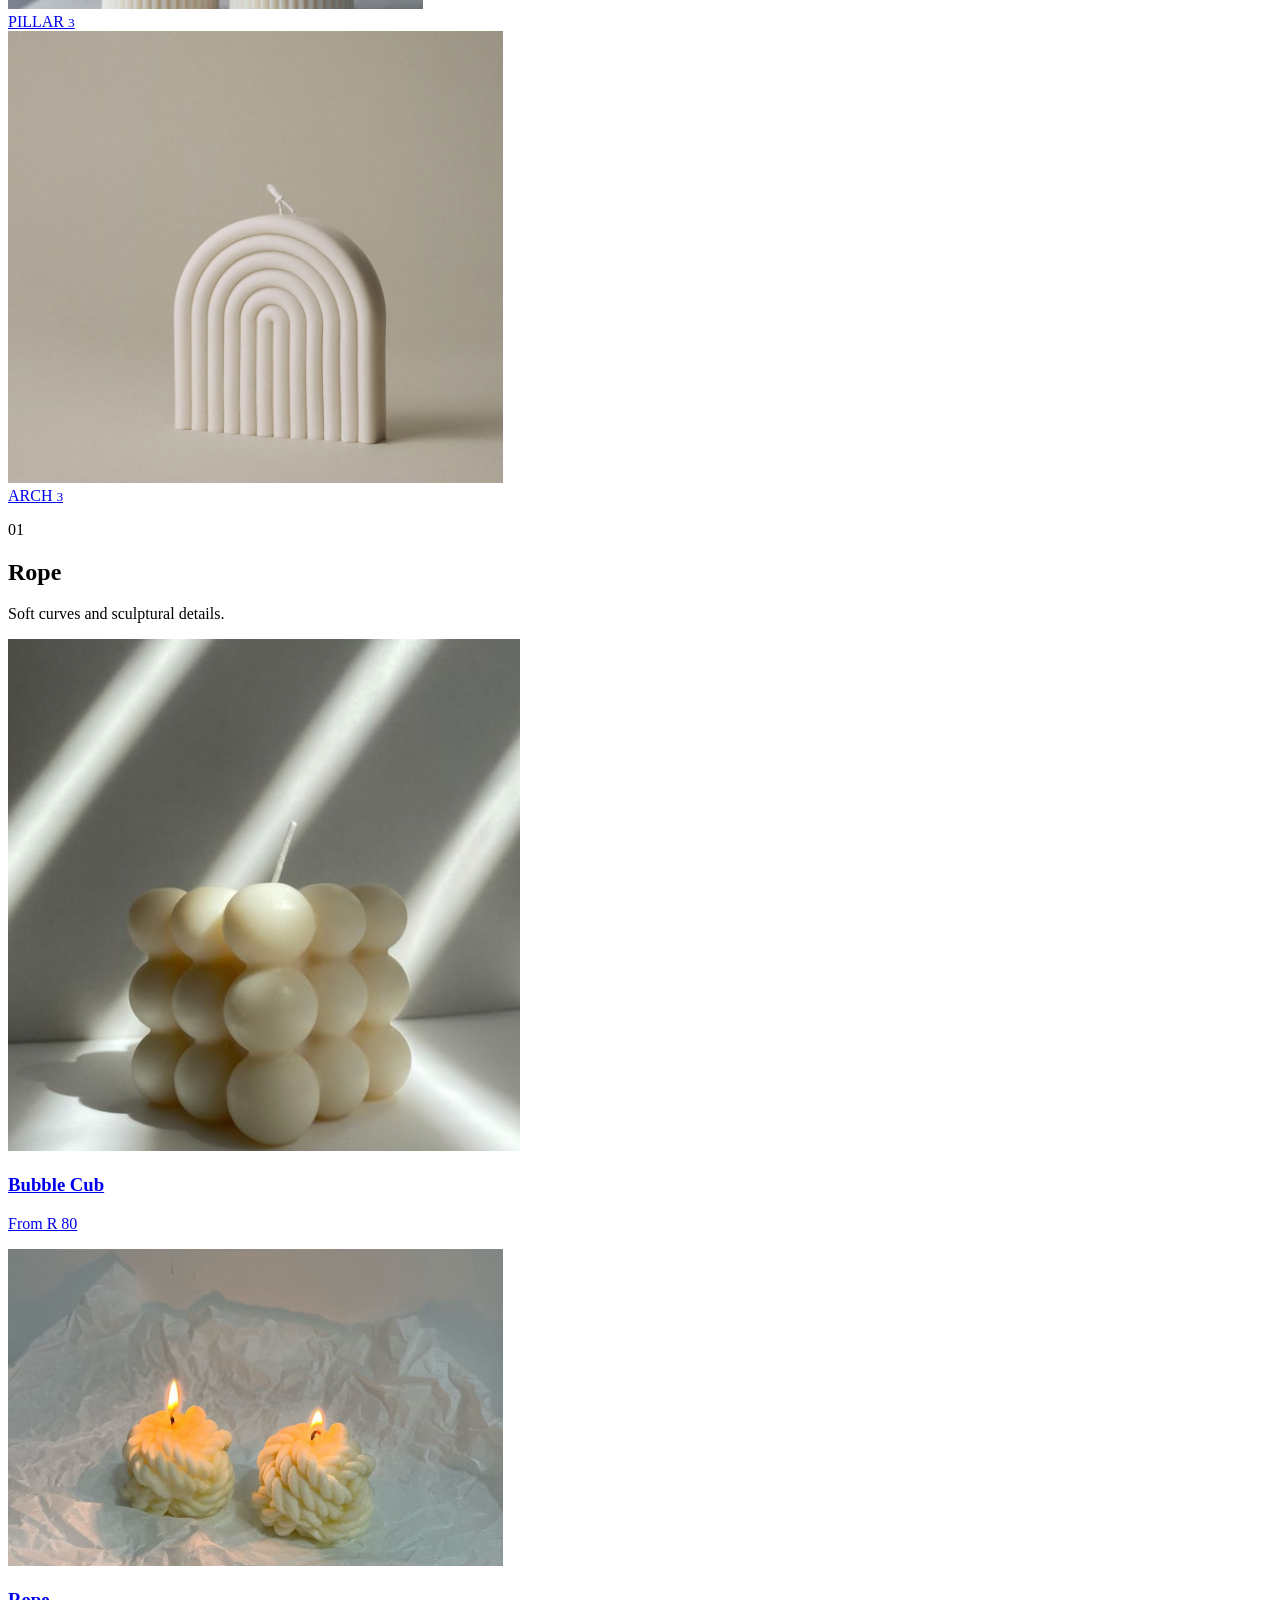
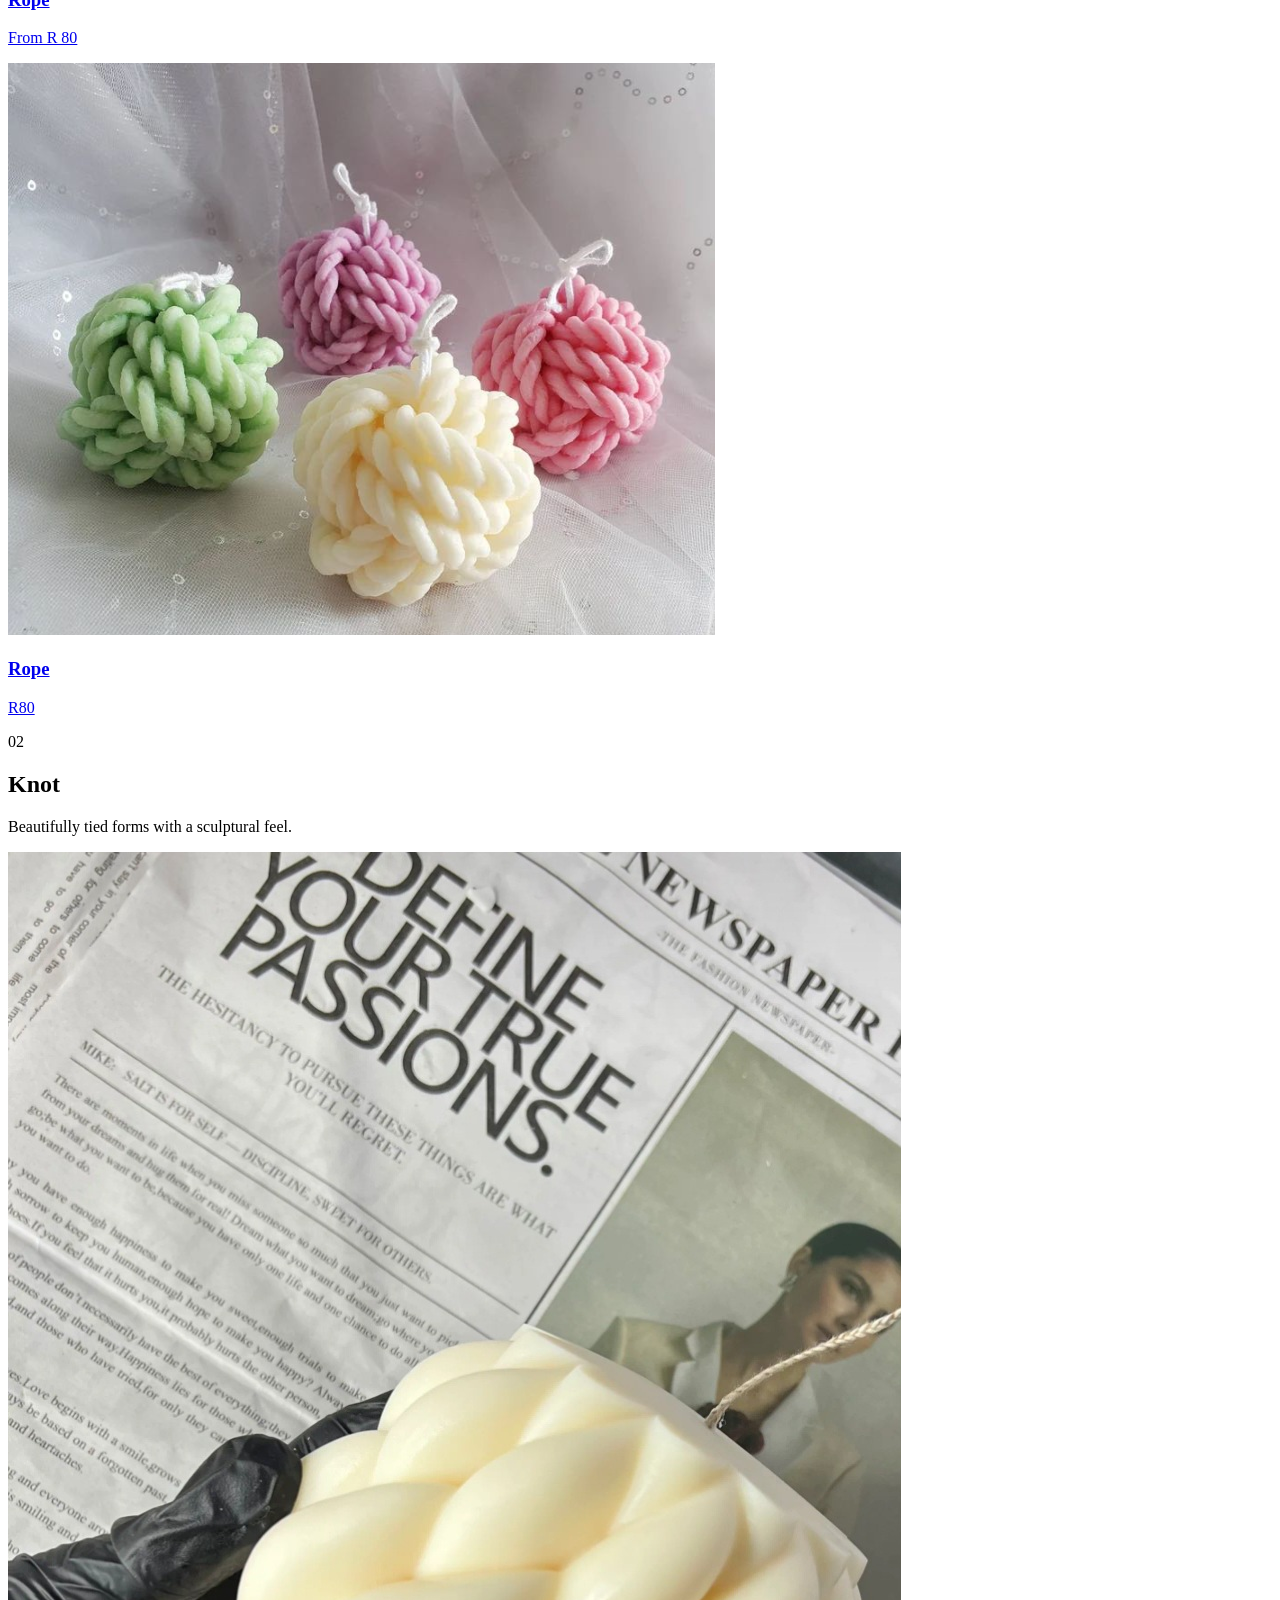
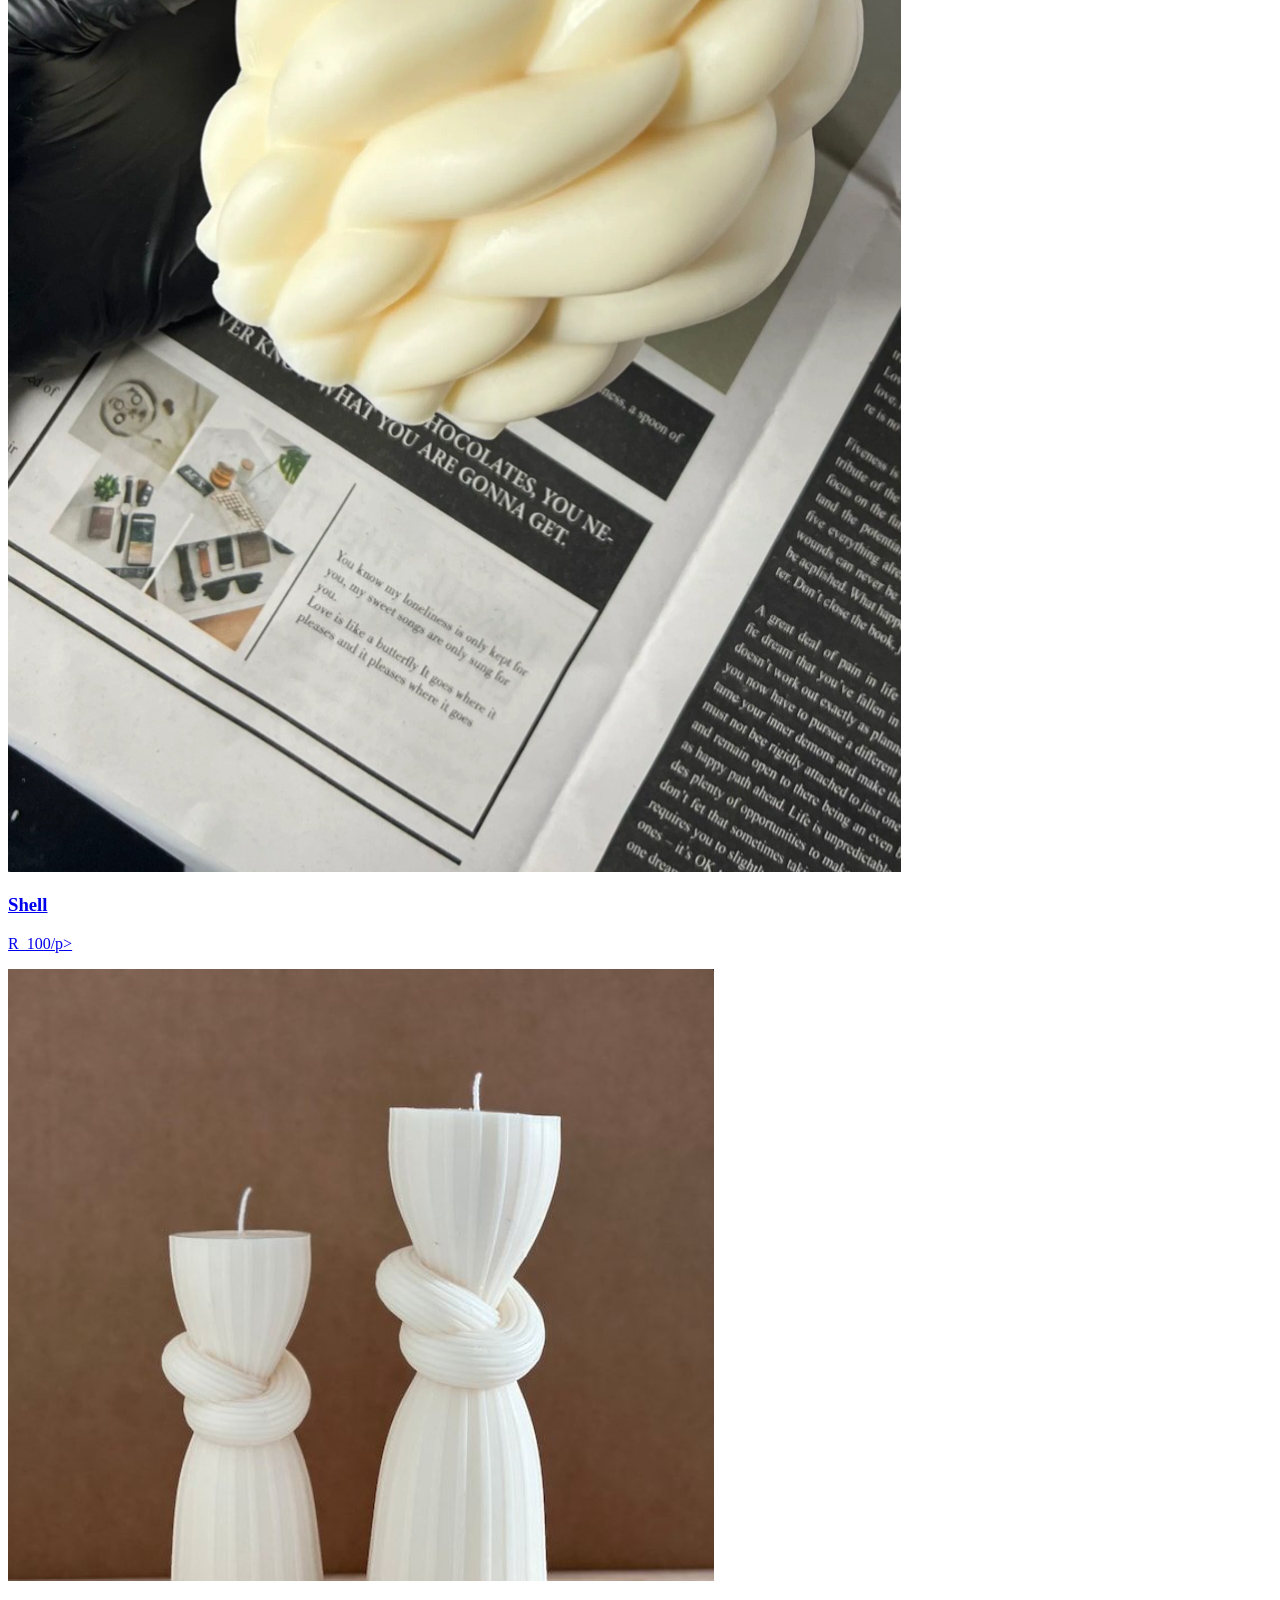
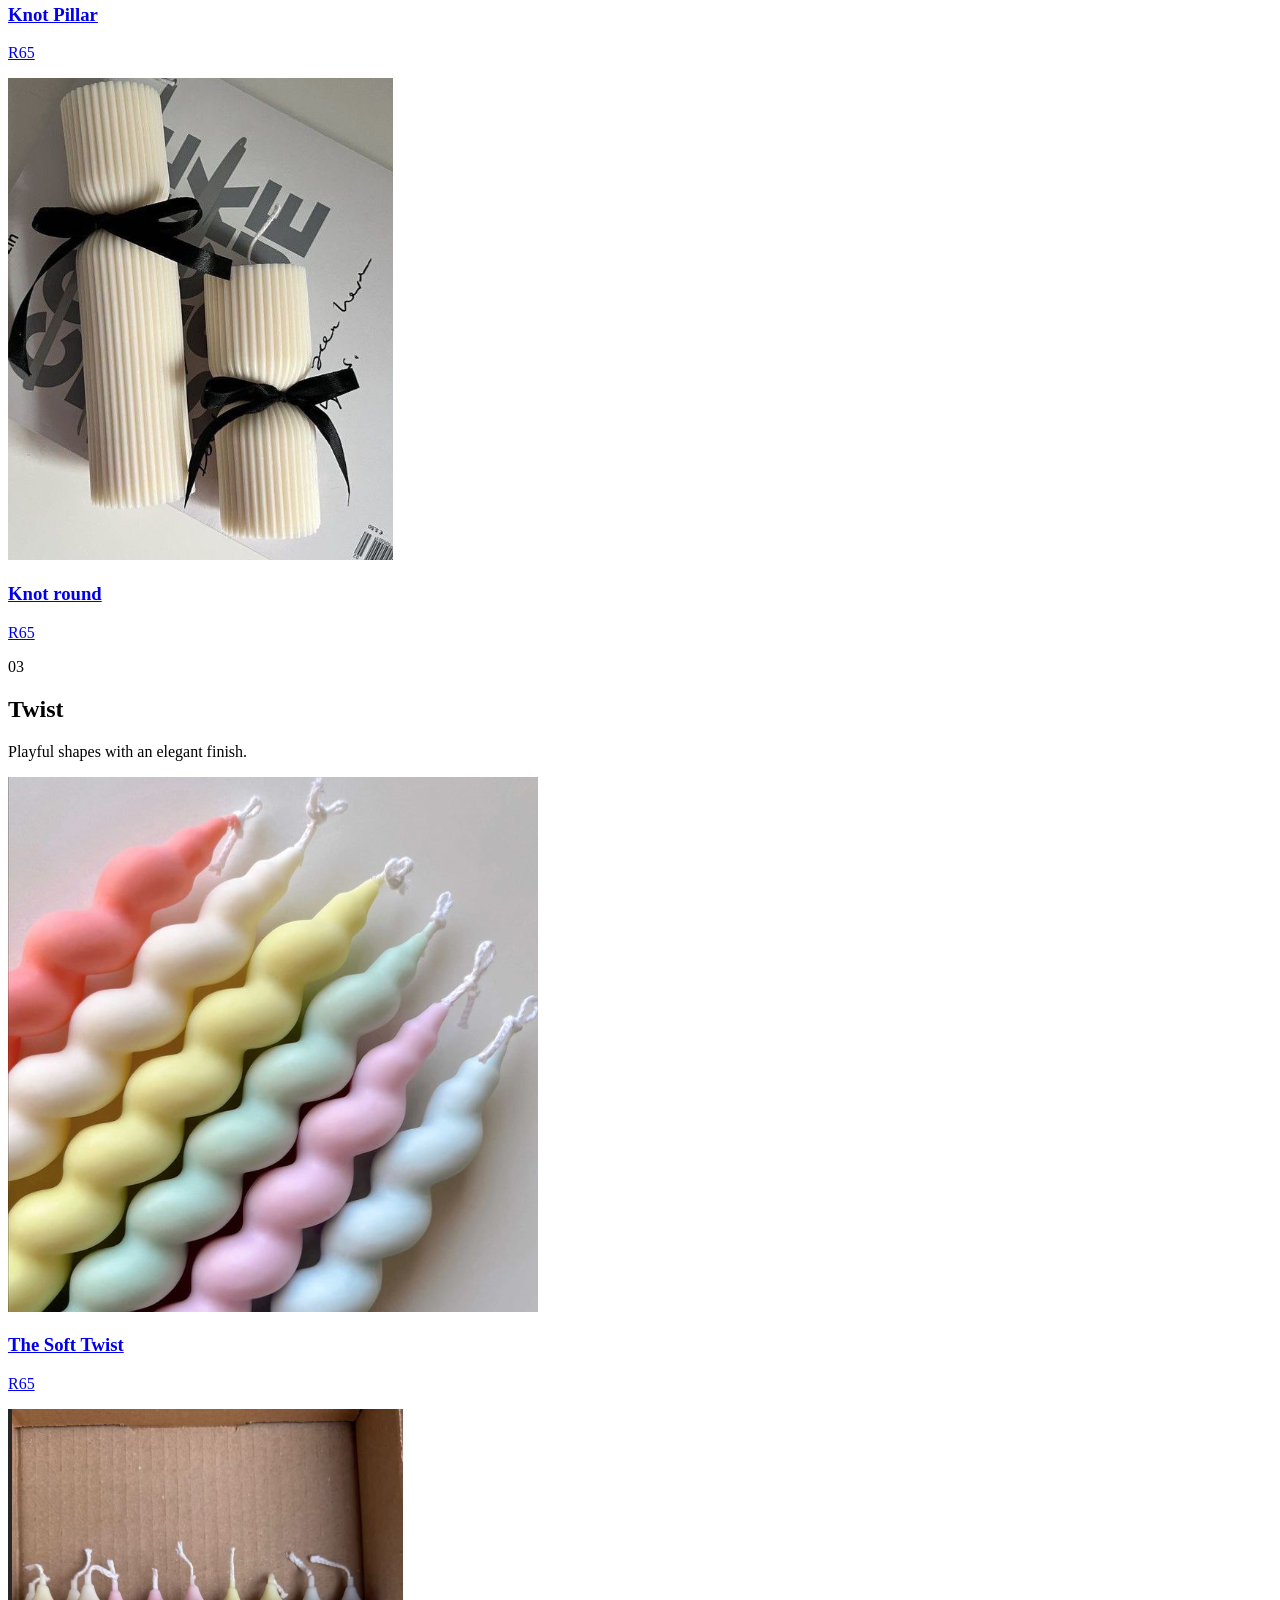
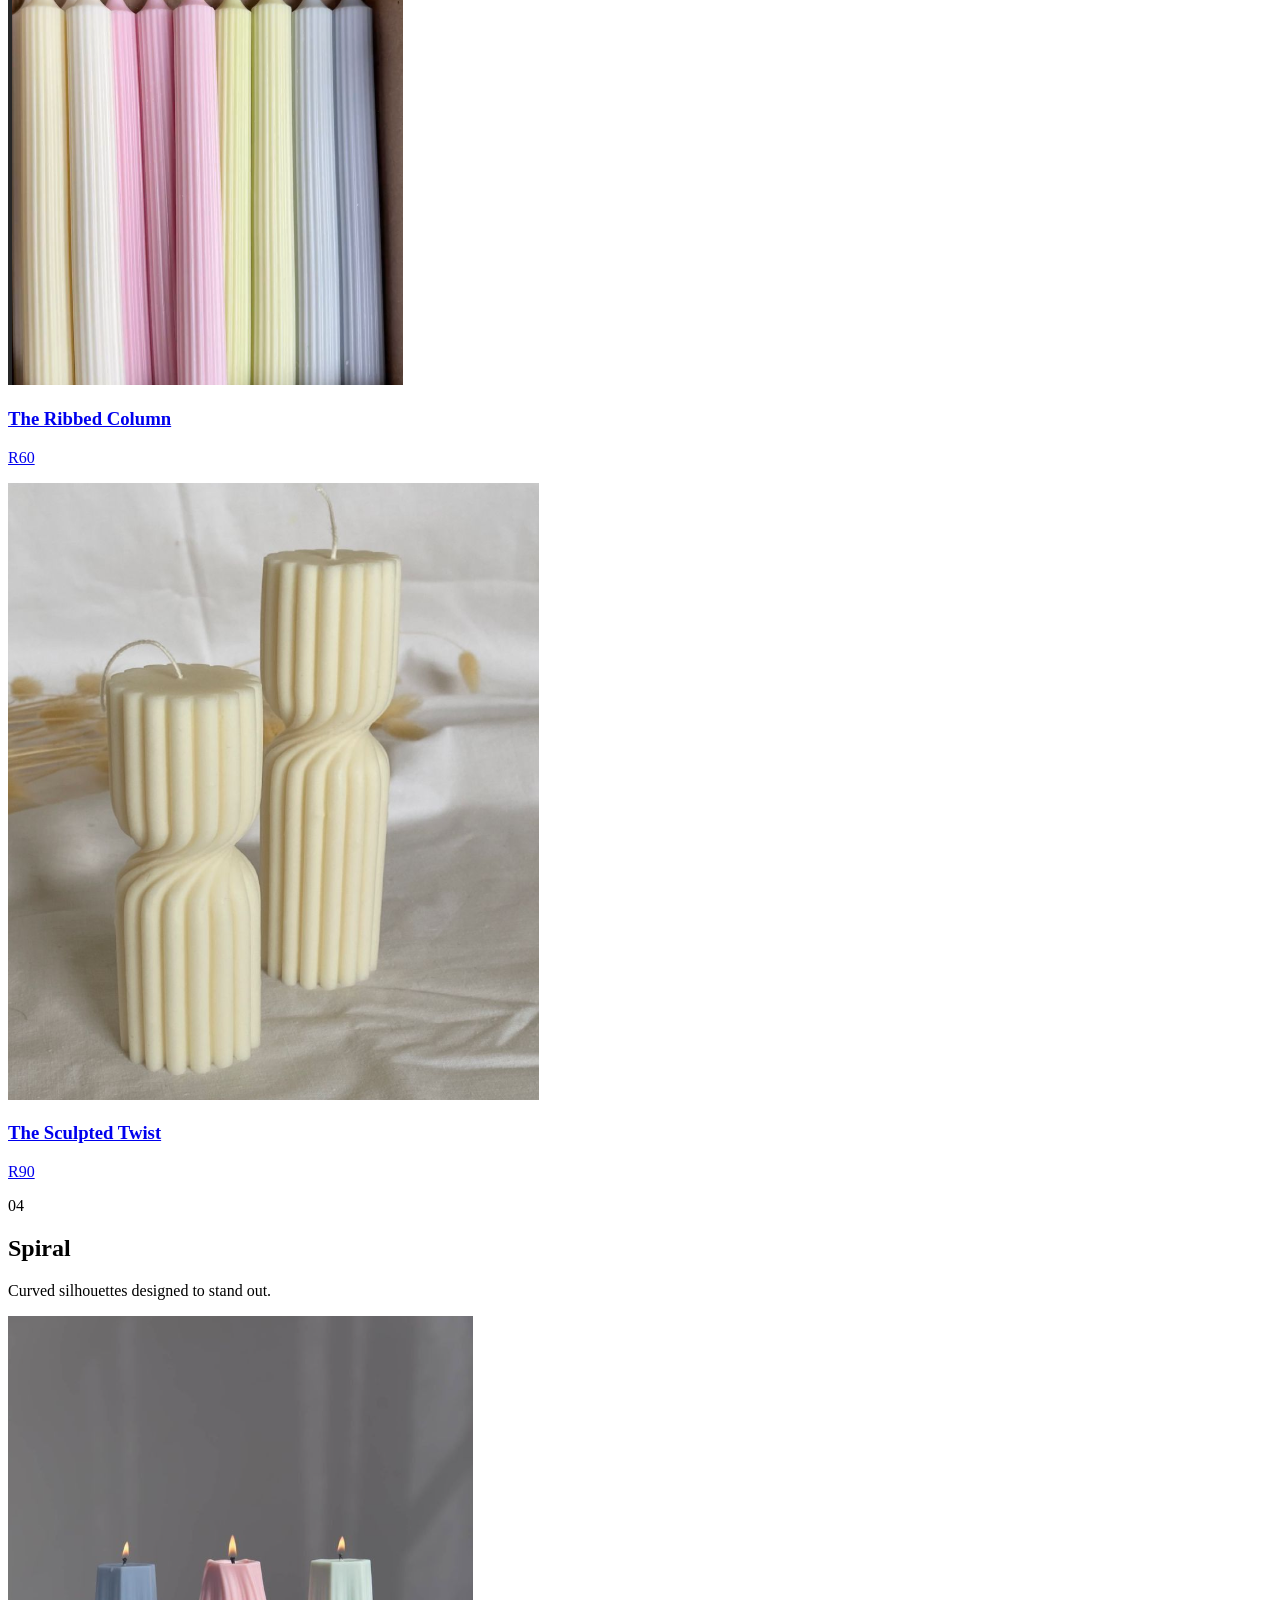
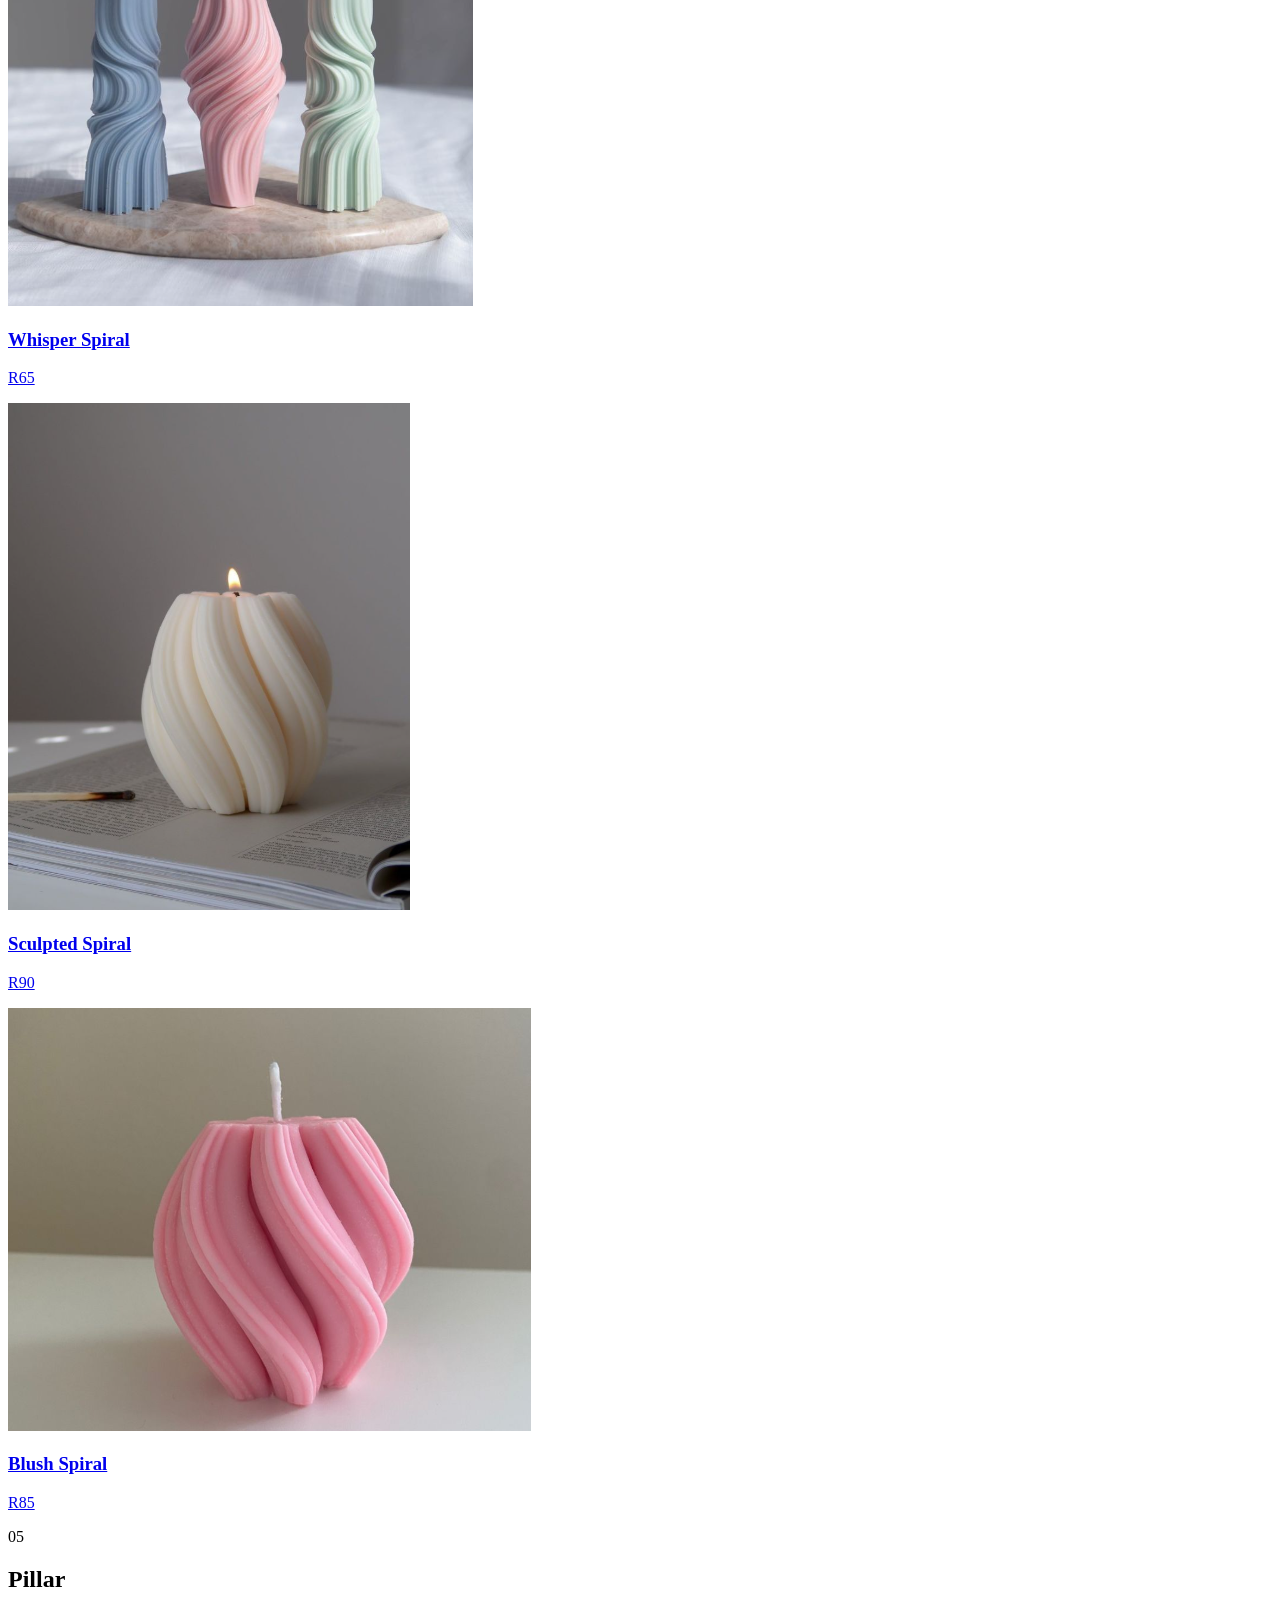
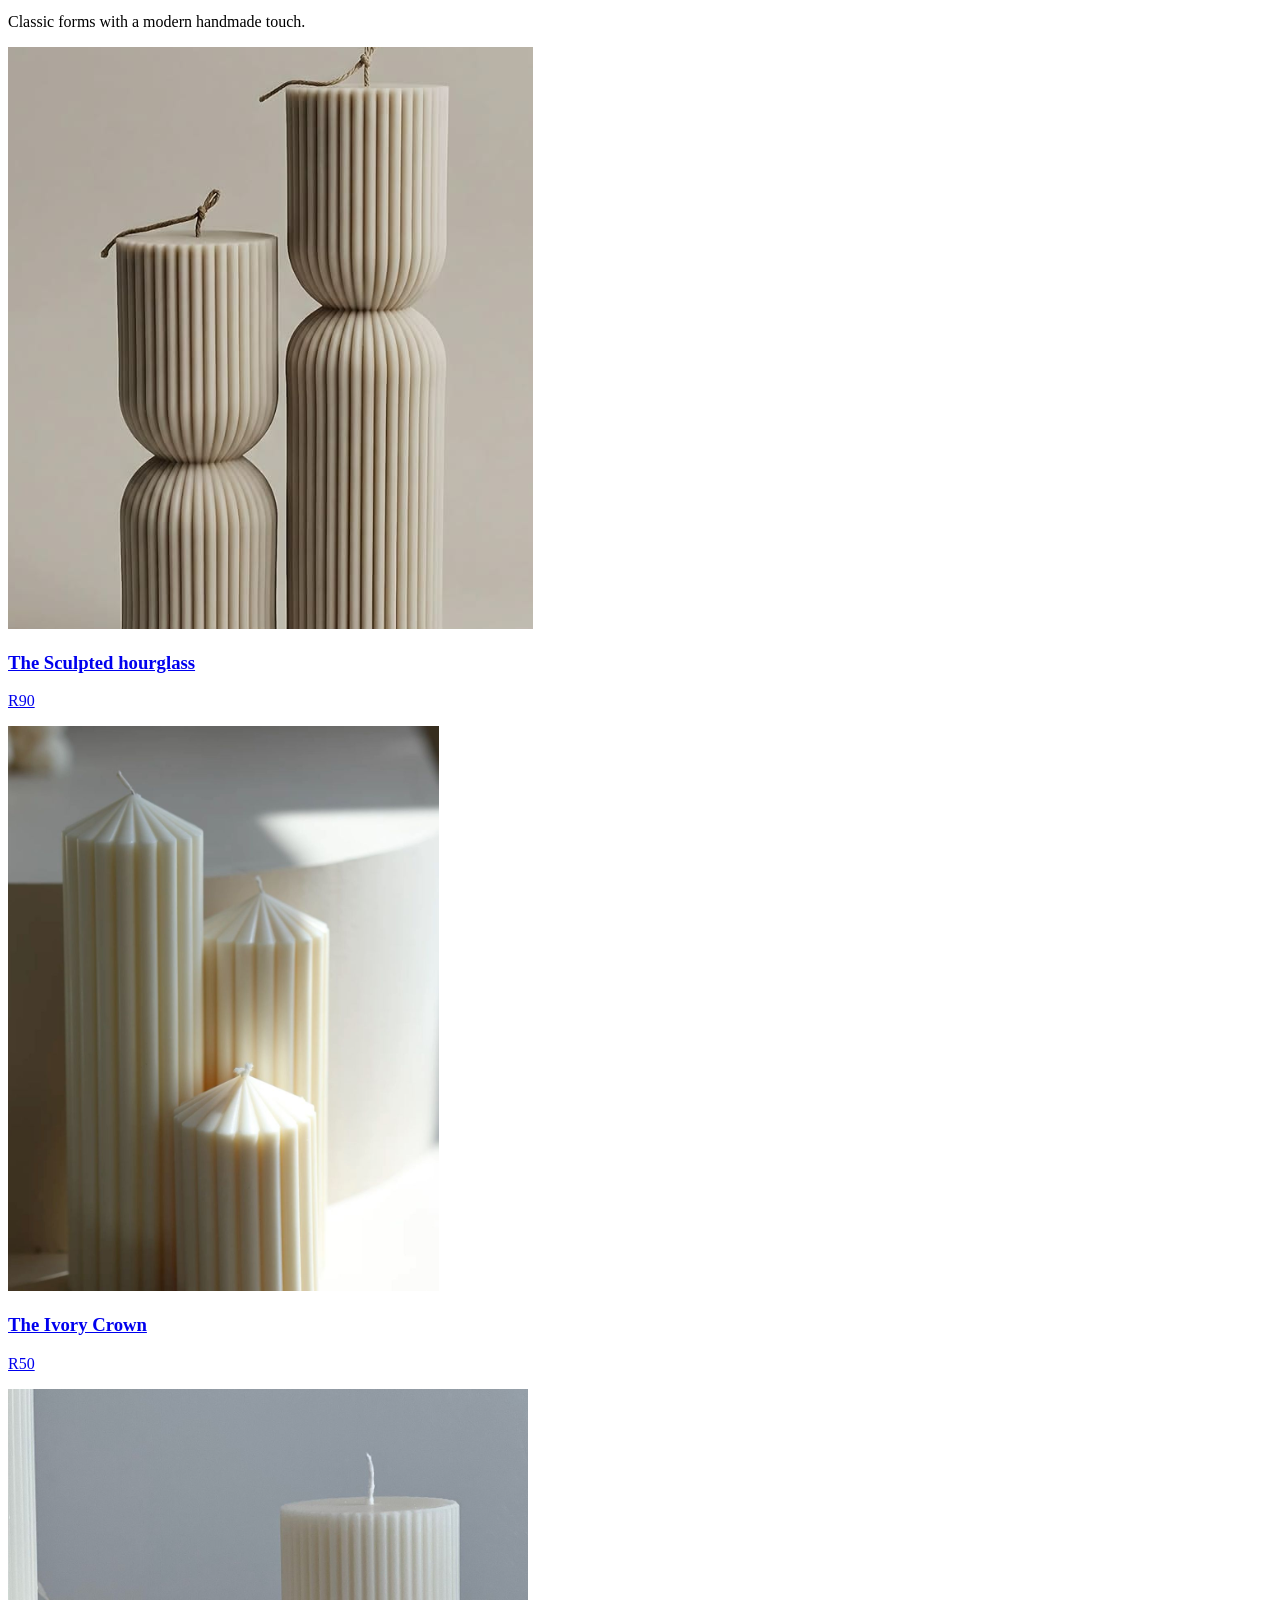
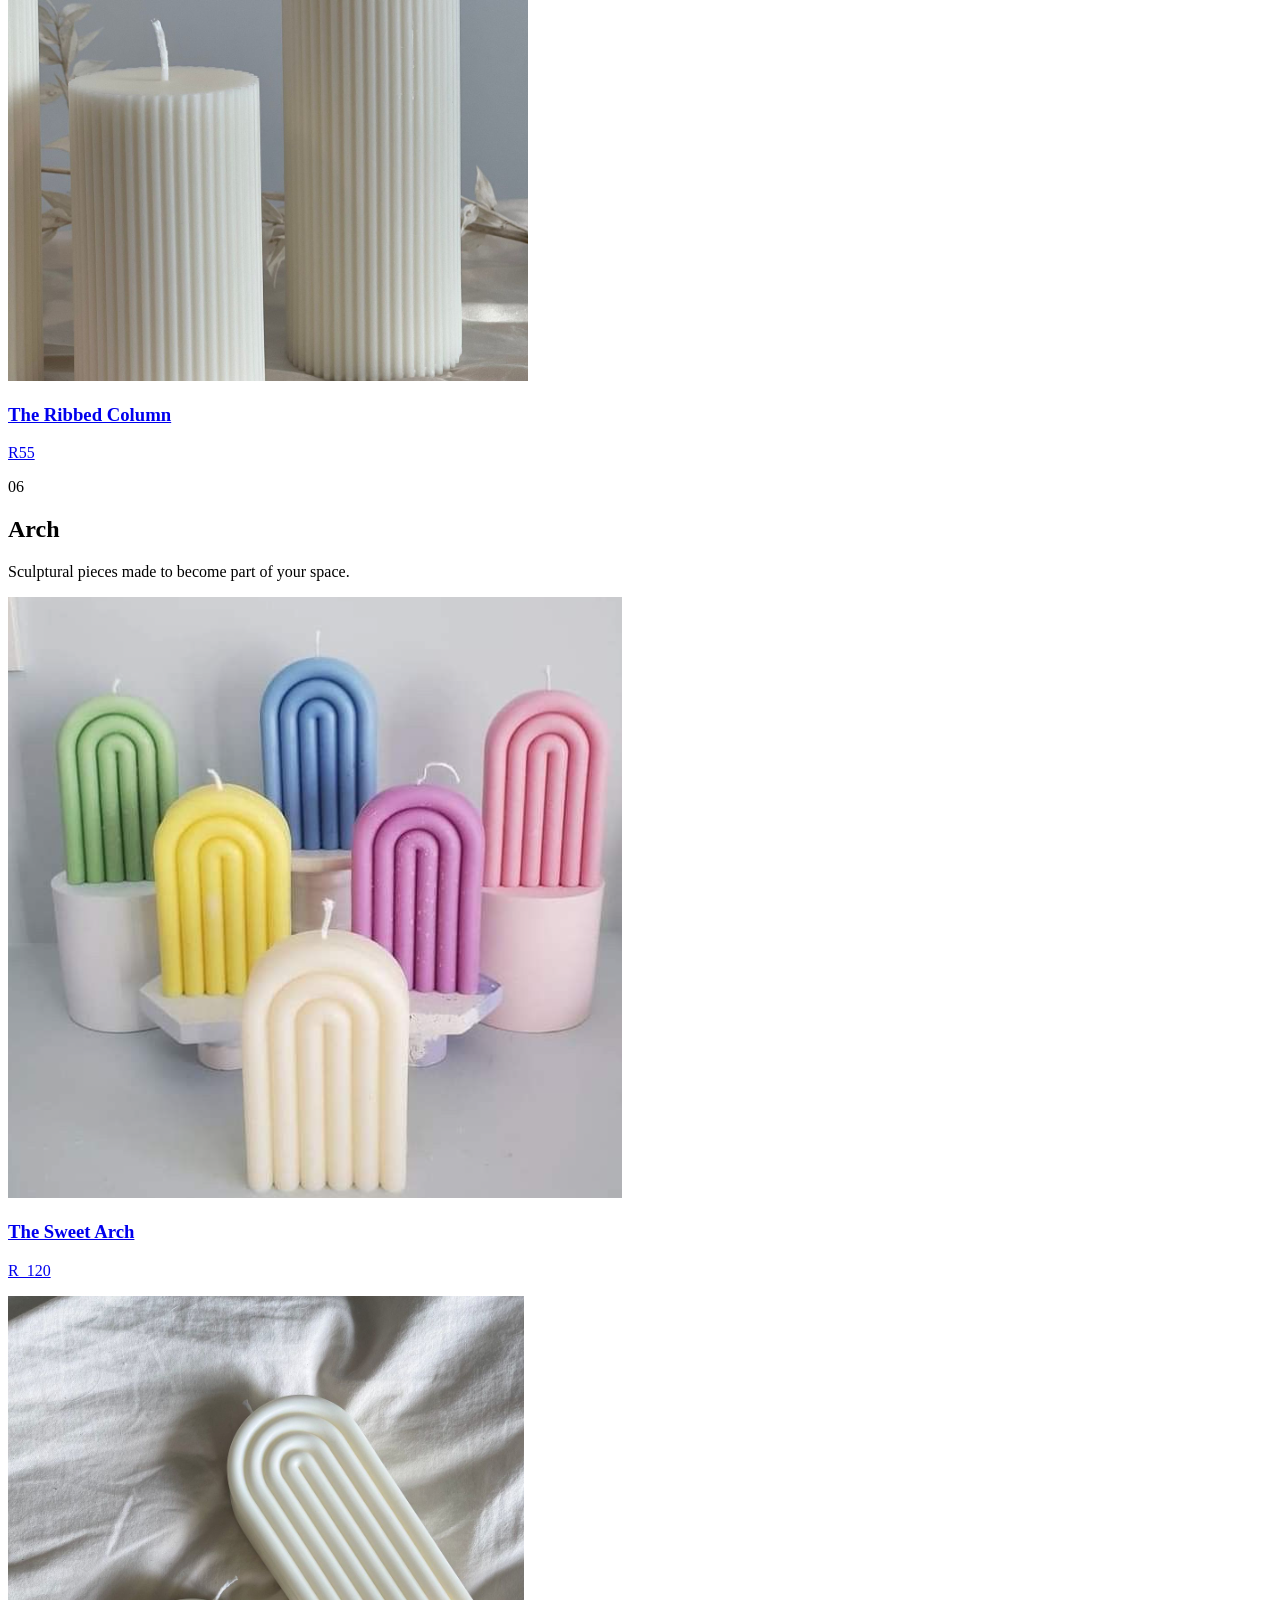
==== commit 8275b4e1: "Add files via upload" ====
--- a/candles.html
+++ b/candles.html
@@ -731,5 +731,42 @@
 </footer>
 
 
+<script>
+document.addEventListener("DOMContentLoaded", function () {
+    function updateCartCount() {
+        let cart = [];
+
+        try {
+            cart = JSON.parse(
+                localStorage.getItem("avelisseCart") || "[]"
+            );
+        } catch (error) {
+            cart = [];
+        }
+
+        const count = cart.reduce(function (total, item) {
+            return total + (Number(item.quantity) || 0);
+        }, 0);
+
+        const badge = document.getElementById("cartCount");
+
+        if (badge) {
+            badge.textContent = count;
+            badge.style.display = count > 0 ? "inline-flex" : "none";
+        }
+    }
+
+    updateCartCount();
+
+    const cartButton = document.getElementById("cartButton");
+
+    if (cartButton) {
+        cartButton.addEventListener("click", function () {
+            window.location.href = "cart.html";
+        });
+    }
+});
+</script>
+
 </body>
 </html>
